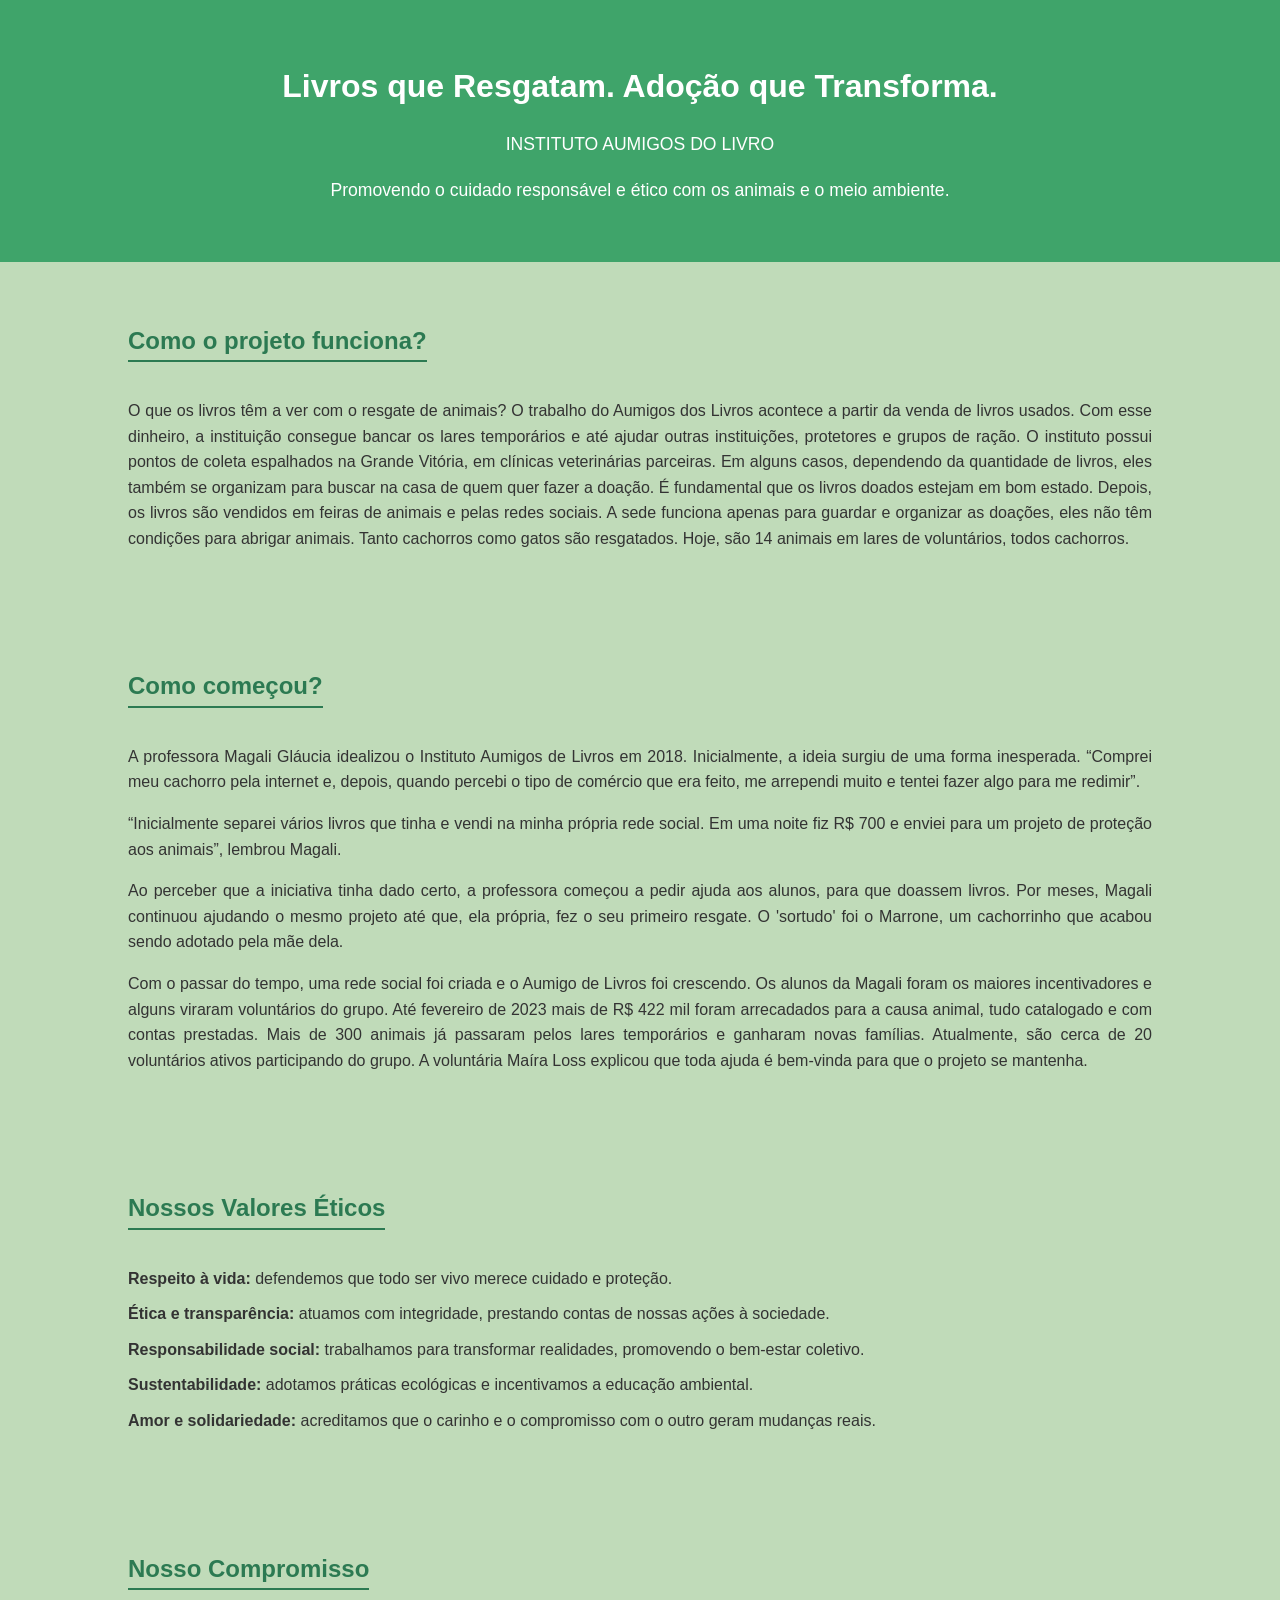
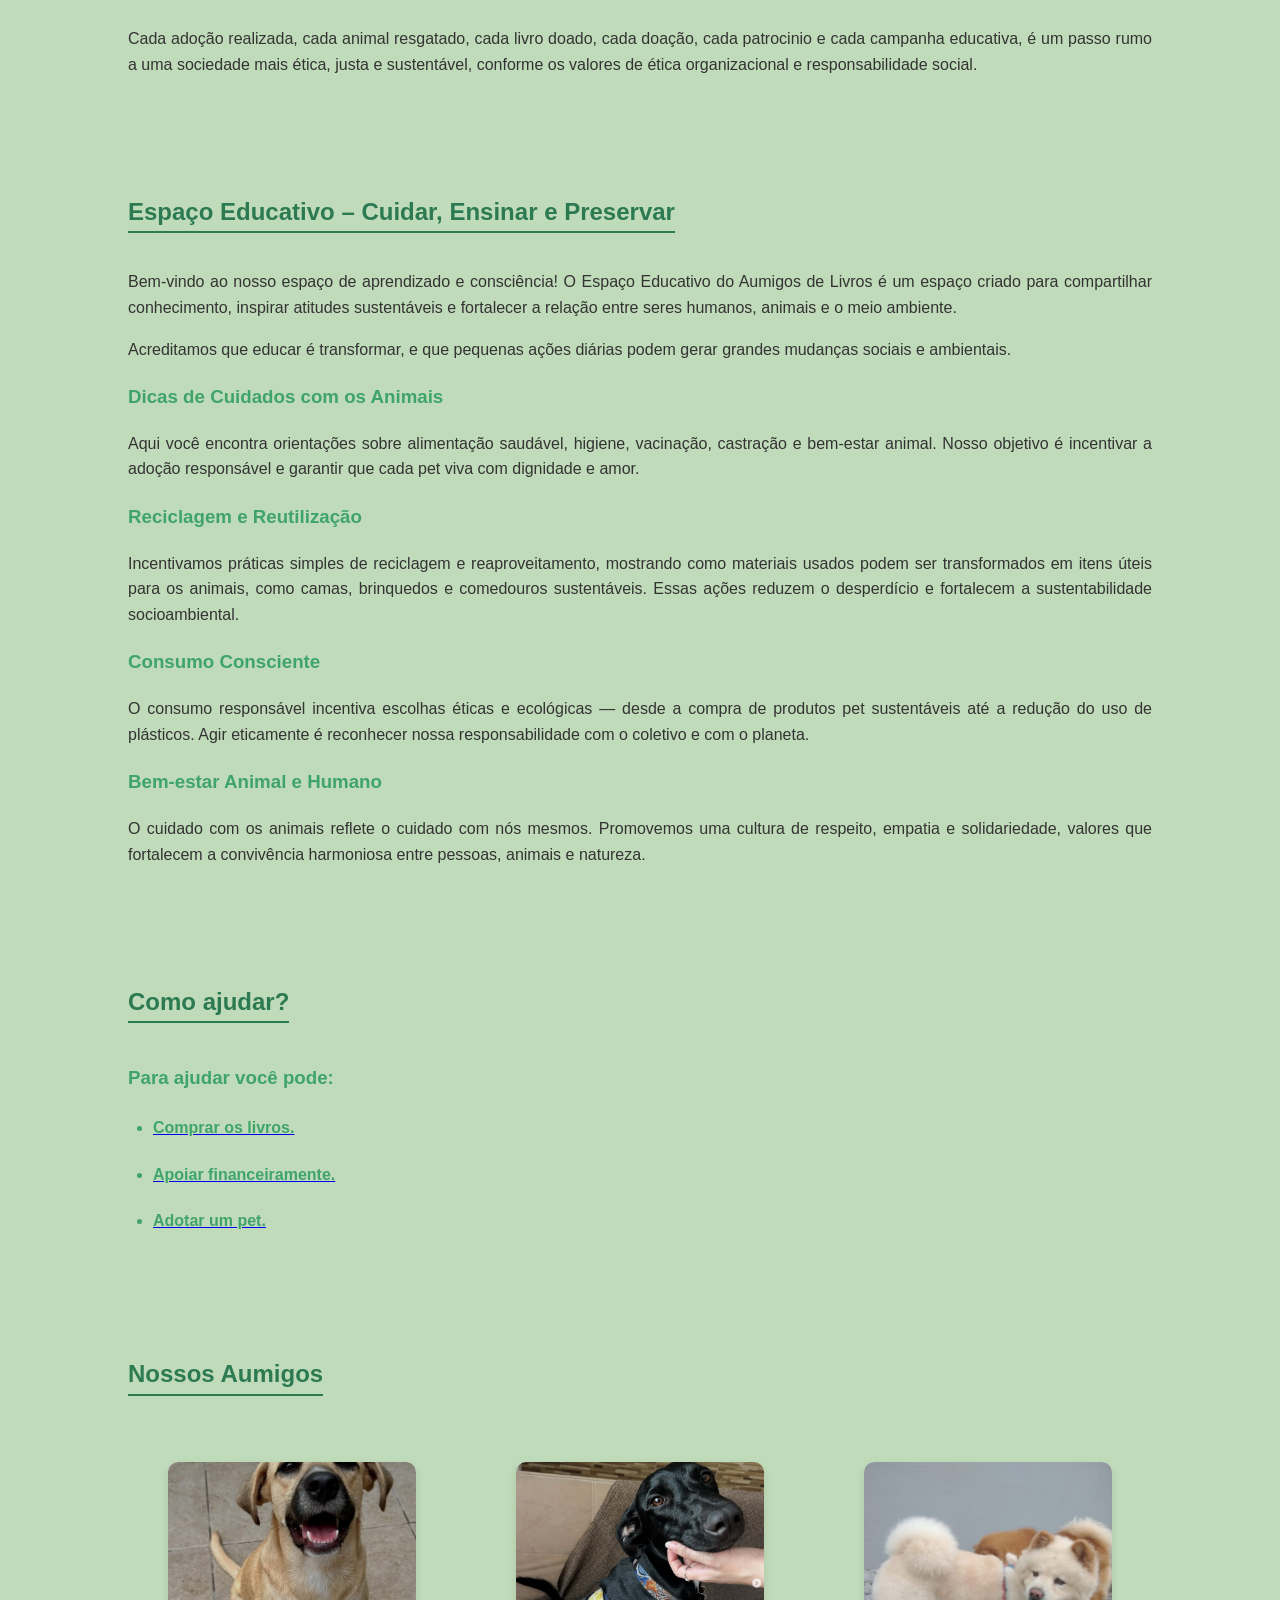
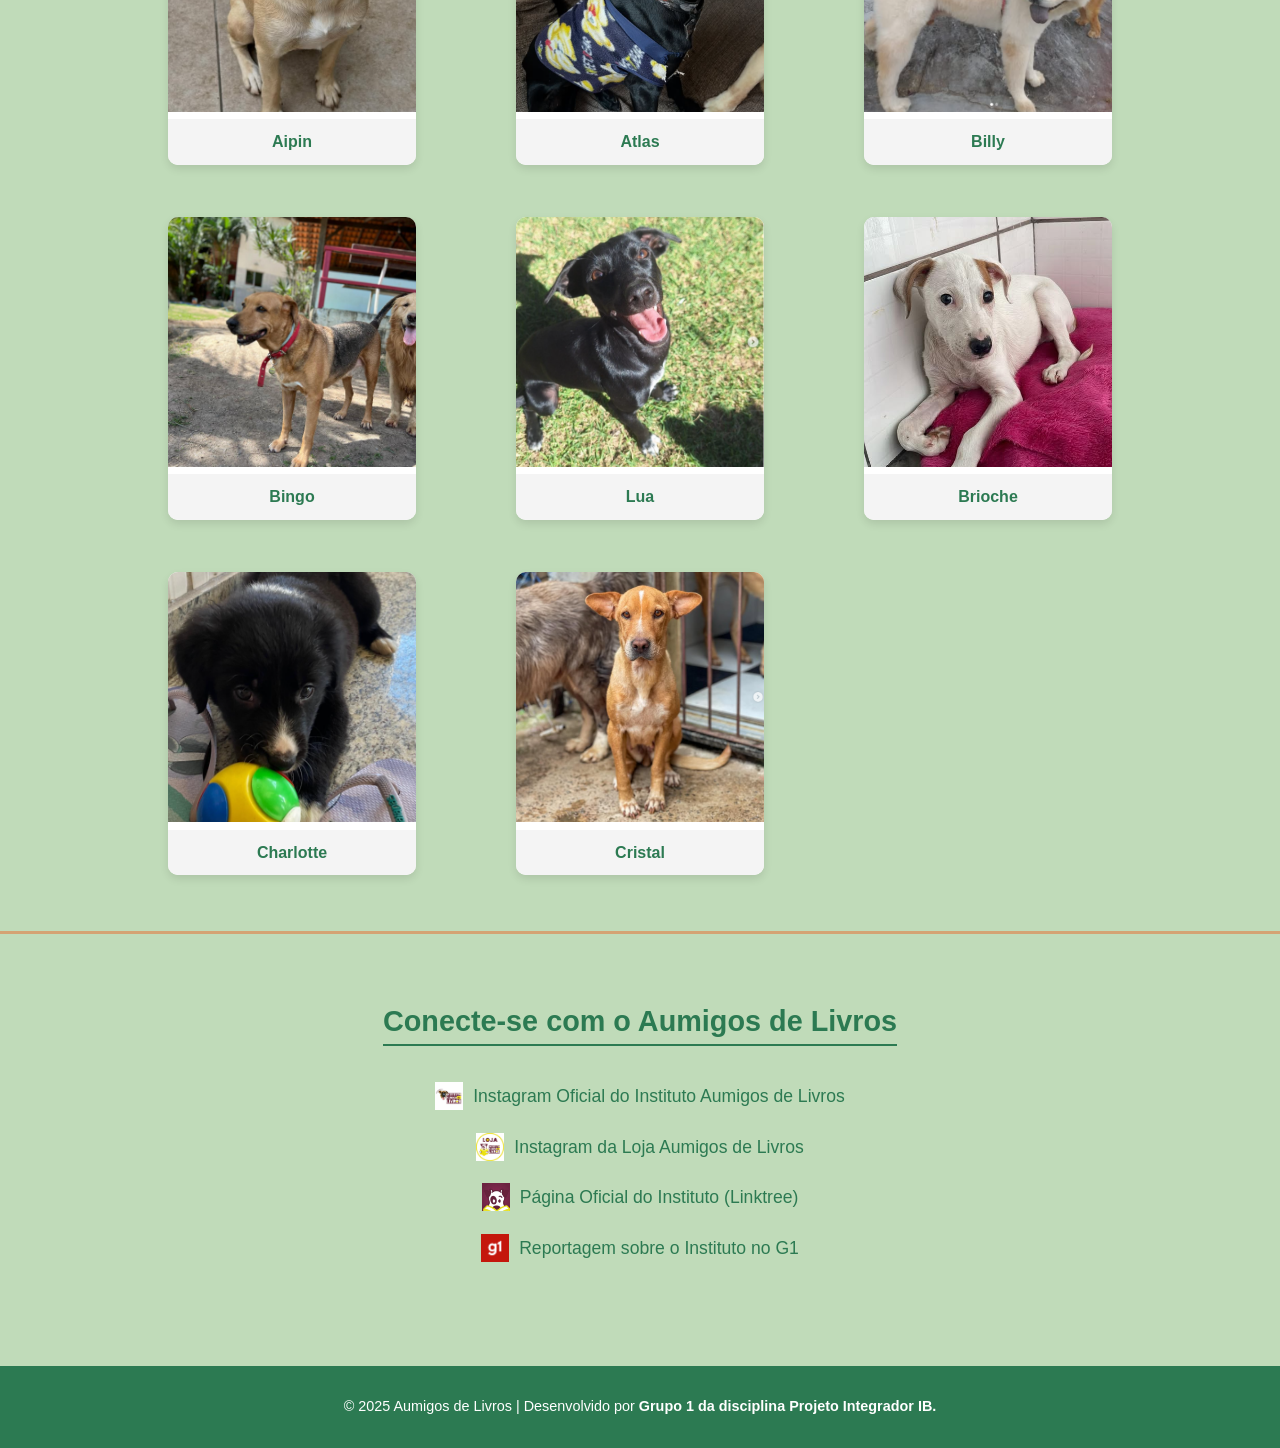
==== index.html @ b9ed444b "at" ====
<!DOCTYPE html>
<html lang="pt-BR">
<head>
    <meta charset="UTF-8">
    <meta name="viewport" content="width=device-width, initial-scale=1.0">
    <link rel="shortcut icon" href="imagens\icon.webp" type="image/x-icon">
    <title>Aumigos de Livros</title>
    <link rel="stylesheet" href="styles.css">
</head>
<body>
    <header>
        <h1>Livros que Resgatam. Adoção que Transforma.</h1>
        <p>INSTITUTO AUMIGOS DO LIVRO</p>
        <p>Promovendo o cuidado responsável e ético com os animais e o meio ambiente.</p>
    </header>

    <section id="Como o projeto funciona?">
        <h2>Como o projeto funciona?</h2>
        <p>O que os livros têm a ver com o resgate de animais? O trabalho do Aumigos dos Livros acontece a partir da venda de livros usados. Com esse dinheiro, a instituição consegue bancar os lares temporários e até ajudar outras instituições, protetores e grupos de ração.
        O instituto possui pontos de coleta espalhados na Grande Vitória, em clínicas veterinárias parceiras. Em alguns casos, dependendo da quantidade de livros, eles também se organizam para buscar na casa de quem quer fazer a doação. É fundamental que os livros doados estejam em bom estado.
        Depois, os livros são vendidos em feiras de animais e pelas redes sociais. A sede funciona apenas para guardar e organizar as doações, eles não têm condições para abrigar animais. Tanto cachorros como gatos são resgatados. Hoje, são 14 animais em lares de voluntários, todos cachorros.</p>
    </section>

    <section id="Como começou?">
        <h2>Como começou?</h2>
        <p>A professora Magali Gláucia idealizou o Instituto Aumigos de Livros em 2018. Inicialmente, a ideia surgiu de uma forma inesperada. “Comprei meu cachorro pela internet e, depois, quando percebi o tipo de comércio que era feito, me arrependi muito e tentei fazer algo para me redimir”.</p>
        <p>“Inicialmente separei vários livros que tinha e vendi na minha própria rede social. Em uma noite fiz R$ 700 e enviei para um projeto de proteção aos animais”, lembrou Magali.</p>
        <p>Ao perceber que a iniciativa tinha dado certo, a professora começou a pedir ajuda aos alunos, para que doassem livros. Por meses, Magali continuou ajudando o mesmo projeto até que, ela própria, fez o seu primeiro resgate. O 'sortudo' foi o Marrone, um cachorrinho que acabou sendo adotado pela mãe dela.</p>
        <p>Com o passar do tempo, uma rede social foi criada e o Aumigo de Livros foi crescendo. Os alunos da Magali foram os maiores incentivadores e alguns viraram voluntários do grupo. Até fevereiro de 2023 mais de R$ 422 mil foram arrecadados para a causa animal, tudo catalogado e com contas prestadas. Mais de 300 animais já passaram pelos lares temporários e ganharam novas famílias. Atualmente, são cerca de 20 voluntários ativos participando do grupo. A voluntária Maíra Loss explicou que toda ajuda é bem-vinda para que o projeto se mantenha.</p>
    </section>

    <section id="valores">
        <h2>Nossos Valores Éticos</h2>
        <ul>
            <li><strong>Respeito à vida:</strong> defendemos que todo ser vivo merece cuidado e proteção.</li>
            <li><strong>Ética e transparência:</strong> atuamos com integridade, prestando contas de nossas ações à sociedade. </li>
            <li><strong>Responsabilidade social:</strong> trabalhamos para transformar realidades, promovendo o bem-estar coletivo.</li>
            <li><strong>Sustentabilidade:</strong> adotamos práticas ecológicas e incentivamos a educação ambiental.</li>
            <li><strong>Amor e solidariedade:</strong> acreditamos que o carinho e o compromisso com o outro geram mudanças reais.</li>
        </ul>
    </section>

    <section id="compromisso">
        <h2>Nosso Compromisso</h2>
        <p>Cada adoção realizada, cada animal resgatado, cada livro doado, cada doação, cada patrocinio e cada campanha educativa, é um passo rumo a uma sociedade mais ética, justa e sustentável, conforme os valores de ética organizacional e responsabilidade social.</p>
    </section>

    <section id="educativo">
        <h2>Espaço Educativo – Cuidar, Ensinar e Preservar</h2>
        <p>Bem-vindo ao nosso espaço de aprendizado e consciência! O Espaço Educativo do Aumigos de Livros é um espaço criado para compartilhar conhecimento, inspirar atitudes sustentáveis e fortalecer a relação entre seres humanos, animais e o meio ambiente.</p>
        <p>Acreditamos que educar é transformar, e que pequenas ações diárias podem gerar grandes mudanças sociais e ambientais.</p>

        <h3>Dicas de Cuidados com os Animais</h3>
        <p>Aqui você encontra orientações sobre alimentação saudável, higiene, vacinação, castração e bem-estar animal. Nosso objetivo é incentivar a adoção responsável e garantir que cada pet viva com dignidade e amor.</p>

        <h3>Reciclagem e Reutilização</h3>
        <p>Incentivamos práticas simples de reciclagem e reaproveitamento, mostrando como materiais usados podem ser transformados em itens úteis para os animais, como camas, brinquedos e comedouros sustentáveis. Essas ações reduzem o desperdício e fortalecem a sustentabilidade socioambiental.</p>

        <h3>Consumo Consciente</h3>
        <p>O consumo responsável incentiva escolhas éticas e ecológicas — desde a compra de produtos pet sustentáveis até a redução do uso de plásticos. Agir eticamente é reconhecer nossa responsabilidade com o coletivo e com o planeta.</p>

        <h3>Bem-estar Animal e Humano</h3>
        <p>O cuidado com os animais reflete o cuidado com nós mesmos. Promovemos uma cultura de respeito, empatia e solidariedade, valores que fortalecem a convivência harmoniosa entre pessoas, animais e natureza.</p>
        
    </section>

    <section id="Como ajudar">
    <h2>Como ajudar?</h2>
    <h3>Para ajudar você pode:</h3>
    
    <a href="https://www.instagram.com/lojaaumigodelivros?igshid=MzRlODBiNWFlZA%3D%3D" target="_blank" rel="noopener noreferrer">
        <h4>Comprar os livros.</h4>
    </a>
    
    <a href="https://apoia.se/aumigodelivros" target="_blank" rel="noopener noreferrer">
        <h4>Apoiar financeiramente.</h4>
    </a>
    
    <a href="https://docs.google.com/forms/d/e/1FAIpQLSfBy_SEBPmBr7hlIvIvDKU8SrbYyLjeBo5YzkHLM1GBbpHXUw/viewform" target="_blank" rel="noopener noreferrer">
        <h4>Adotar um pet.</h4>
    </a>
    
</section>

    <section id="galeria">
        <h2>Nossos Aumigos</h2>
        <div class="galeria">
            <figure>
                <img src="imagens/Aipin.PNG" alt="Aipin">
                <figcaption>Aipin</figcaption>
            </figure>
            <figure>
                <img src="imagens/Atlas.PNG" alt="Atlas">
                <figcaption>Atlas</figcaption>
            </figure>
            <figure>
                <img src="imagens/Billy.PNG" alt="Billy">
                <figcaption>Billy</figcaption>
            </figure>
            <figure>
                <img src="imagens/Bingo.jpg" alt="Bingo">
                <figcaption>Bingo</figcaption>
            </figure>
            <figure>
                <img src="imagens/Lua.PNG" alt="Bingo 2">
                <figcaption>Lua</figcaption>
            </figure>
            <figure>
                <img src="imagens/Brioche.jpg" alt="Brioche">
                <figcaption>Brioche</figcaption>
            </figure>
            <figure>
                <img src="imagens/Charlotte.PNG" alt="Charlotte">
                <figcaption>Charlotte</figcaption>
            </figure>
             <figure>
                <img src="imagens\Cristal.PNG" alt="Charlotte">
                <figcaption>Cristal</figcaption>
            </figure>
        </div>
    </section>

    <section id="links">
    <h2>Conecte-se com o Aumigos de Livros</h2>
    <ul class="links-sociais">
        <li>
            <a href="https://www.instagram.com/aumigodelivros/" target="_blank">
                <img src="imagens/instituto.jpg" alt="Instagram" class="icone"> 
                Instagram Oficial do Instituto Aumigos de Livros
            </a>
        </li>
        <li>
            <a href="https://www.instagram.com/lojaaumigodelivros/" target="_blank">
                <img src="imagens/loja.jpg" alt="Instagram Loja" class="icone"> 
                Instagram da Loja Aumigos de Livros
            </a>
        </li>
        <li>
            <a href="https://linktr.ee/institutoaumigodelivros?fbclid=PAZXh0bgNhZW0CMTEAAacJKQ9tDA7nDHYonBp7OTNMXTt9RDPARKo7oZLw1WiGn2Ms6hAtwLHUFkvWHQ_aem_WhZ4Wr4jY4LwKbIQX9N1xQ" target="_blank">
                <img src="imagens/icon.webp" alt="Linktree" class="icone"> 
                Página Oficial do Instituto (Linktree)
            </a>
        </li>
        <li>
            <a href="https://g1.globo.com/es/espirito-santo/noticia/2024/02/13/projeto-se-inspira-no-paredao-do-bbb-para-estimular-adocoes-de-animais-no-es.ghtml?fbclid=PAZXh0bgNhZW0CMTEAAadKE_1B3d-_OaUlWnscc7ePEqz9R4mxKBbDsyBzAdP7vfC_xoN3KlVKaFnF0Q_aem_zz37_inec9ciAsaEtMYEsA" target="_blank">
                <img src="imagens/g1.png" alt="Reportagem G1" class="icone"> 
                Reportagem sobre o Instituto no G1
            </a>
        </li>
    </ul>
</section>


    <footer>
        <p>© 2025 Aumigos de Livros | Desenvolvido por <strong>Grupo 1 da disciplina Projeto Integrador IB.</strong></p>
    </footer>
</body>
</html>
---- styles.css ----
/* Estilo geral */
body {
    font-family: "Poppins", Arial, sans-serif;
    margin: 0;
    padding: 0;
    background-color: #c0dbb9;
    color: #333;
    line-height: 1.6;
}

/* Cabeçalho */
header {
    background-color: #3fa46a;
    color: white;
    text-align: center;
    padding: 40px 20px;
}
header h1 {
    font-size: 2em;
    margin-bottom: 10px;
}
header p {
    font-size: 1.1em;
}

/* Seções */
section {
    padding: 40px 10%;
     text-align: justify;
    text-justify: inter-word;
}
section h2 {
    color: #2c7a52;
    border-bottom: 2px solid #2c7a52;
    display: inline-block;
    margin-bottom: 20px;
}
section h3 {
    color: #3fa46a;
    margin-top: 20px;
}

section h4 {
    display: list-item; /* Trata o h4 como um item de lista */
    list-style-type: disc; /* Usa o marcador padrão (bolinha) */
    list-style-position: outside; /* Coloca o marcador fora do conteúdo */
    
    color: #3fa46a; /* Mantém a cor do texto */
    margin-left: 25px; /* Adiciona margem para que o marcador apareça */
}

/* Lista de valores éticos */
#valores ul {
    list-style: none;
    padding-left: 0;
}
#valores li {
    margin-bottom: 10px;
}

/* Galeria */
.galeria {
    display: grid;
    grid-template-columns: repeat(auto-fit, minmax(250px, 1fr));
    gap: 20px;
    margin-top: 30px;
}
.galeria figure {
    background-color: white;
    border-radius: 10px;
    overflow: hidden;
    box-shadow: 0 4px 8px rgba(0,0,0,0.1);
    text-align: center;
    transition: transform 0.3s ease, box-shadow 0.3s ease;
}
.galeria figure:hover {
    transform: scale(1.05);
    box-shadow: 0 6px 12px rgba(0,0,0,0.2);
}
.galeria img {
    width: 100%;
    height: 250px;
    object-fit: cover;
}
.galeria figcaption {
    padding: 10px;
    font-weight: bold;
    color: #2c7a52;
    background-color: #f4f4f4;
}

/* Rodapé */
footer {
    background-color: #2c7a52;
    color: white;
    text-align: center;
    padding: 15px 0;
    margin-top: 40px;
    font-size: 0.9em;
}

/* Responsividade */
@media (max-width: 768px) {
    header h1 {
        font-size: 1.6em;
    }
    .galeria img {
        height: 200px;
    }
}

#links {
    background-color: #c0dbb9;
    padding: 40px;
    text-align: center;
    border-top: 3px solid #d4a373;
}

#links h2 {
    color: #2c7a52;
    margin-bottom: 20px;
    font-size: 1.8em;
}

.links-sociais {
    list-style: none;
    padding: 0;
}

.links-sociais li {
    margin: 15px 0;
}

.links-sociais a {
    text-decoration: none;
    color: #2c7a52;
    font-size: 1.1em;
    display: inline-flex;
    align-items: center;
    transition: color 0.3s;
}

.links-sociais a:hover {
    color: #d97706;
}

.icone {
    width: 28px;
    height: 28px;
    margin-right: 10px;
    vertical-align: middle;
}
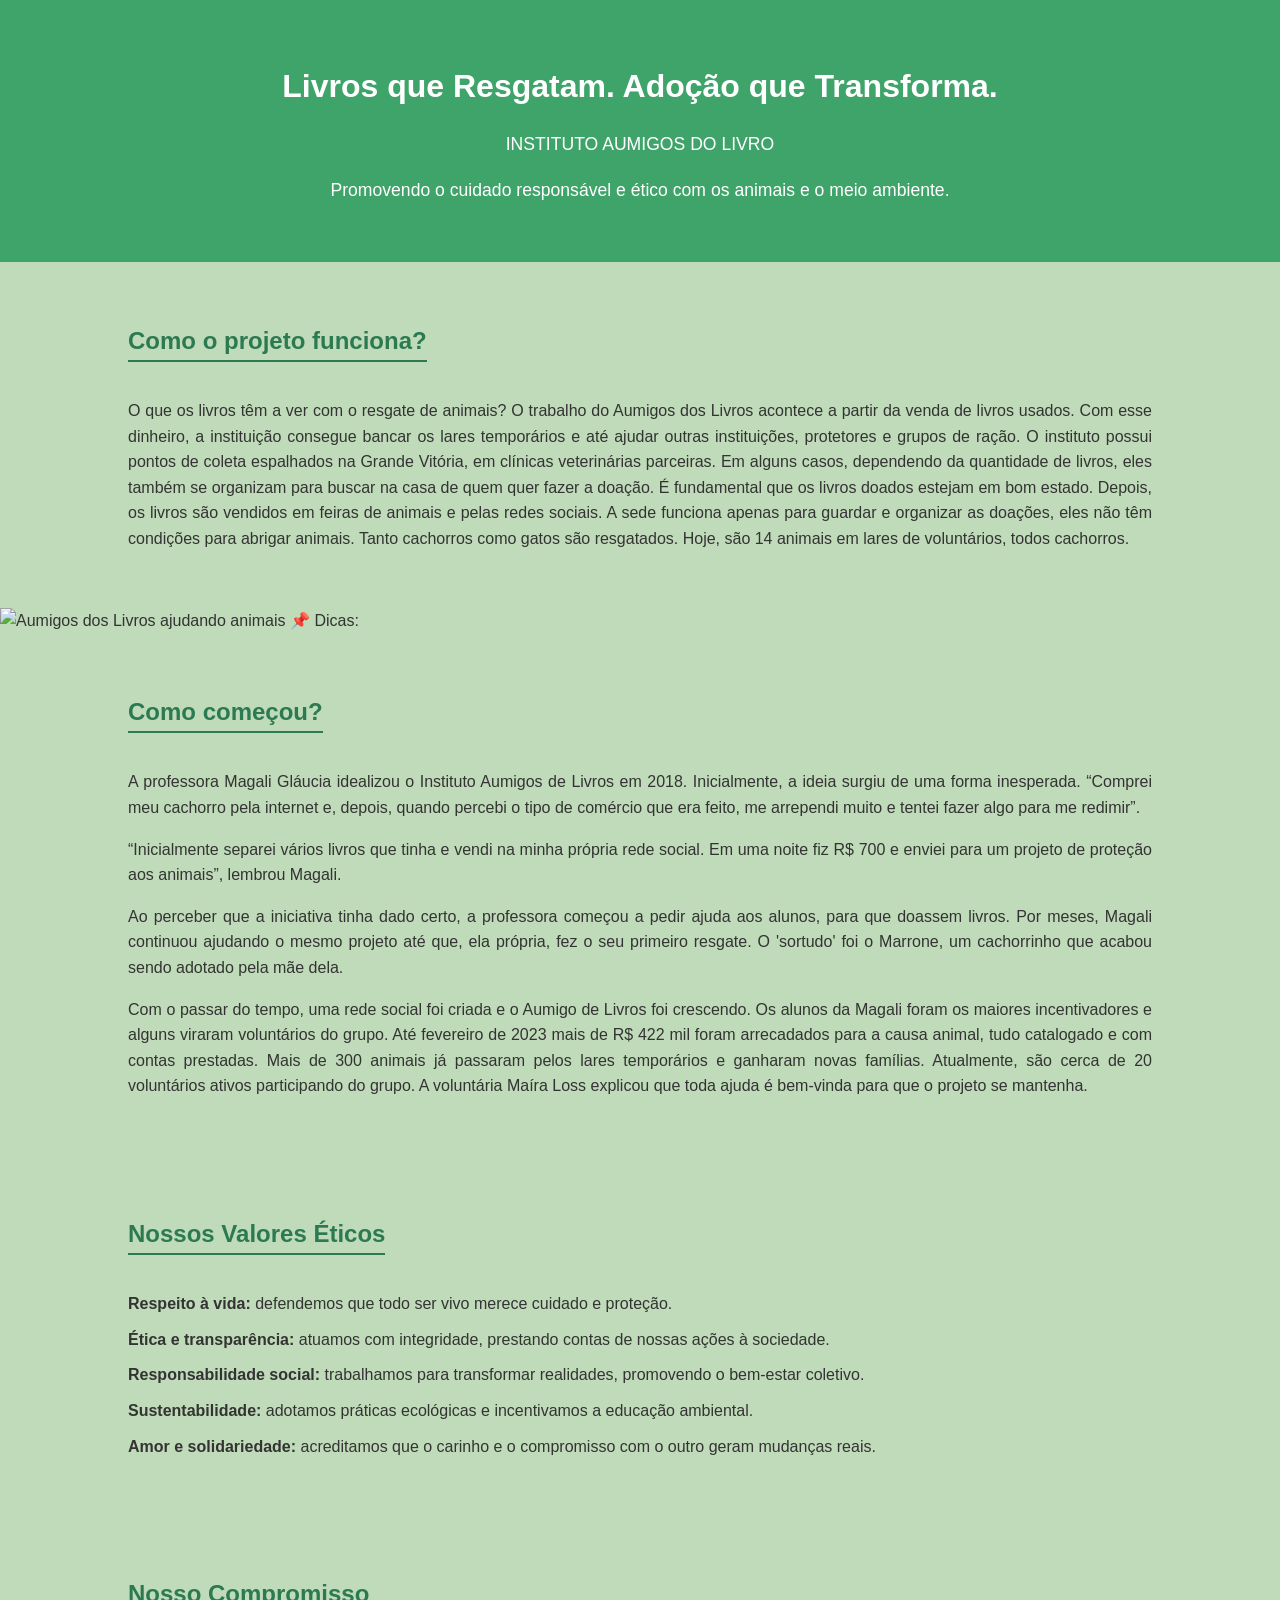
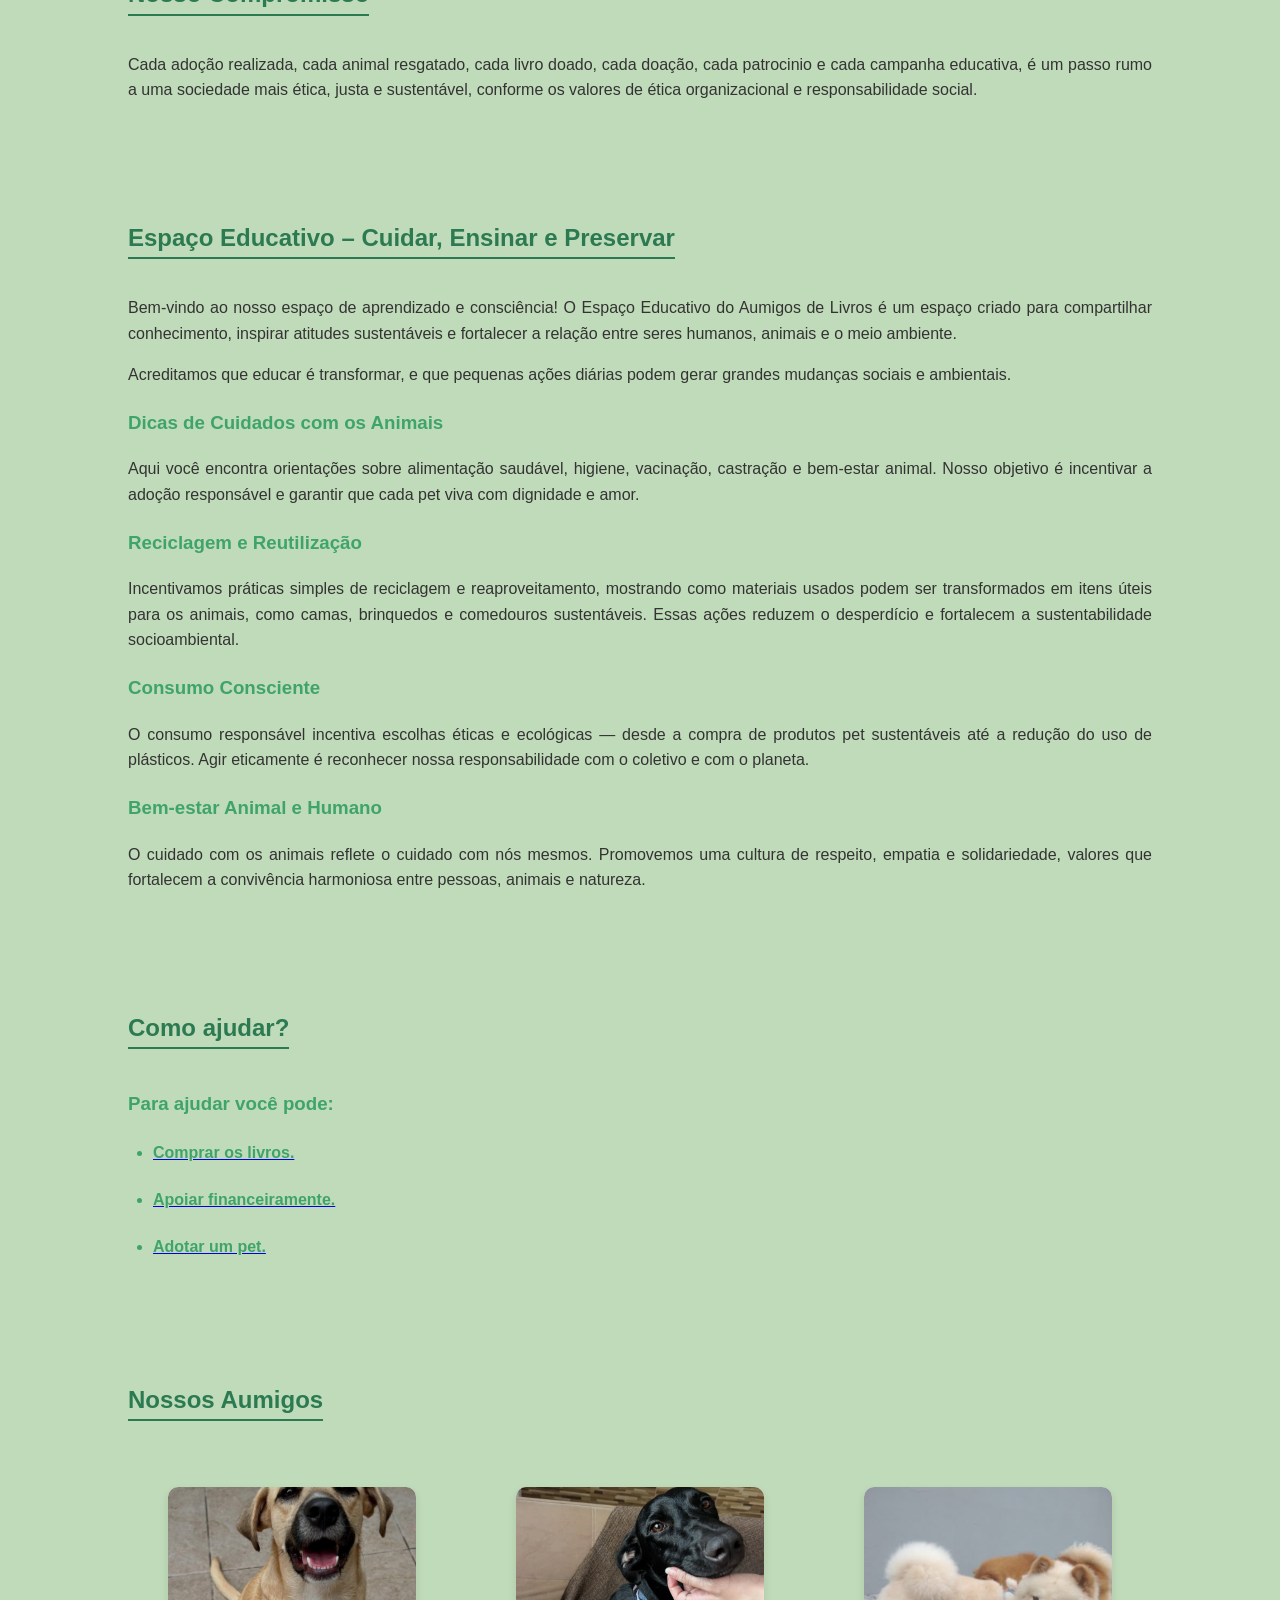
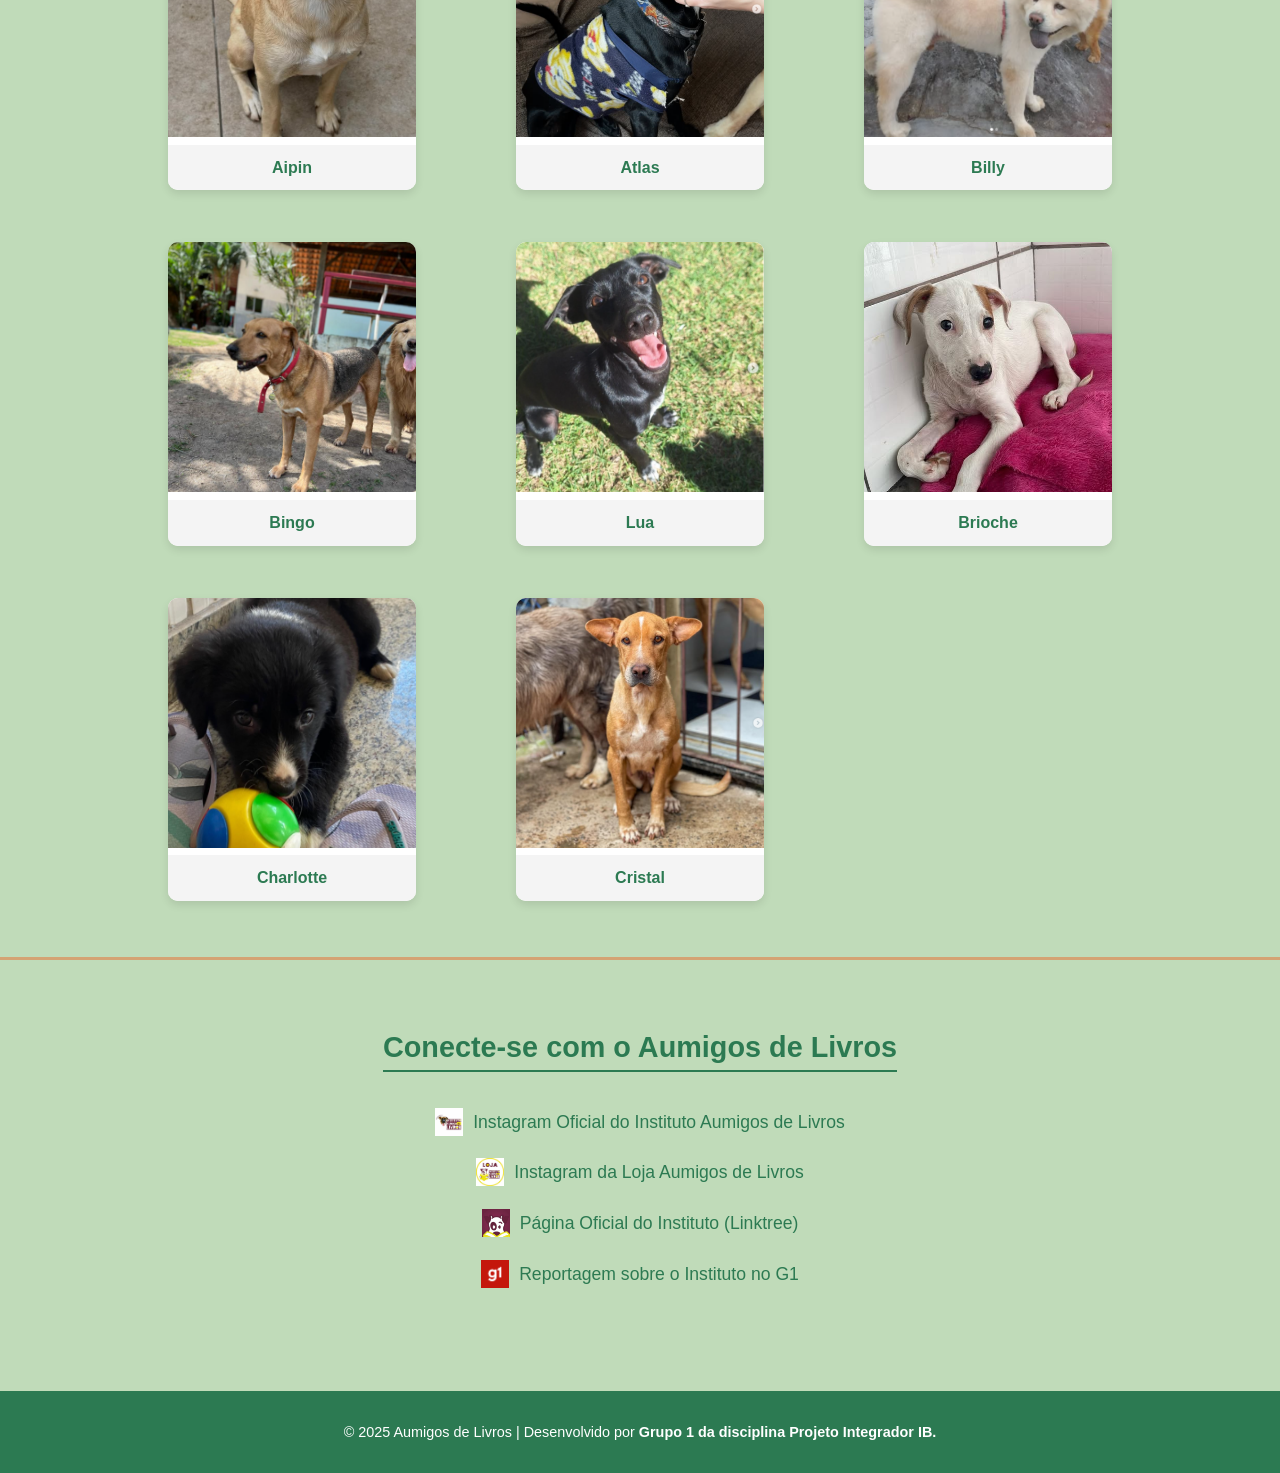
==== commit d2b9f8d1: "foto" ====
--- a/index.html
+++ b/index.html
@@ -20,6 +20,11 @@
         O instituto possui pontos de coleta espalhados na Grande Vitória, em clínicas veterinárias parceiras. Em alguns casos, dependendo da quantidade de livros, eles também se organizam para buscar na casa de quem quer fazer a doação. É fundamental que os livros doados estejam em bom estado.
         Depois, os livros são vendidos em feiras de animais e pelas redes sociais. A sede funciona apenas para guardar e organizar as doações, eles não têm condições para abrigar animais. Tanto cachorros como gatos são resgatados. Hoje, são 14 animais em lares de voluntários, todos cachorros.</p>
     </section>
+
+    <img src="imagens/aumigos.jpg" alt="Aumigos dos Livros ajudando animais" class="imagem-projeto">
+📌 Dicas:
+
+
 
     <section id="Como começou?">
         <h2>Como começou?</h2>
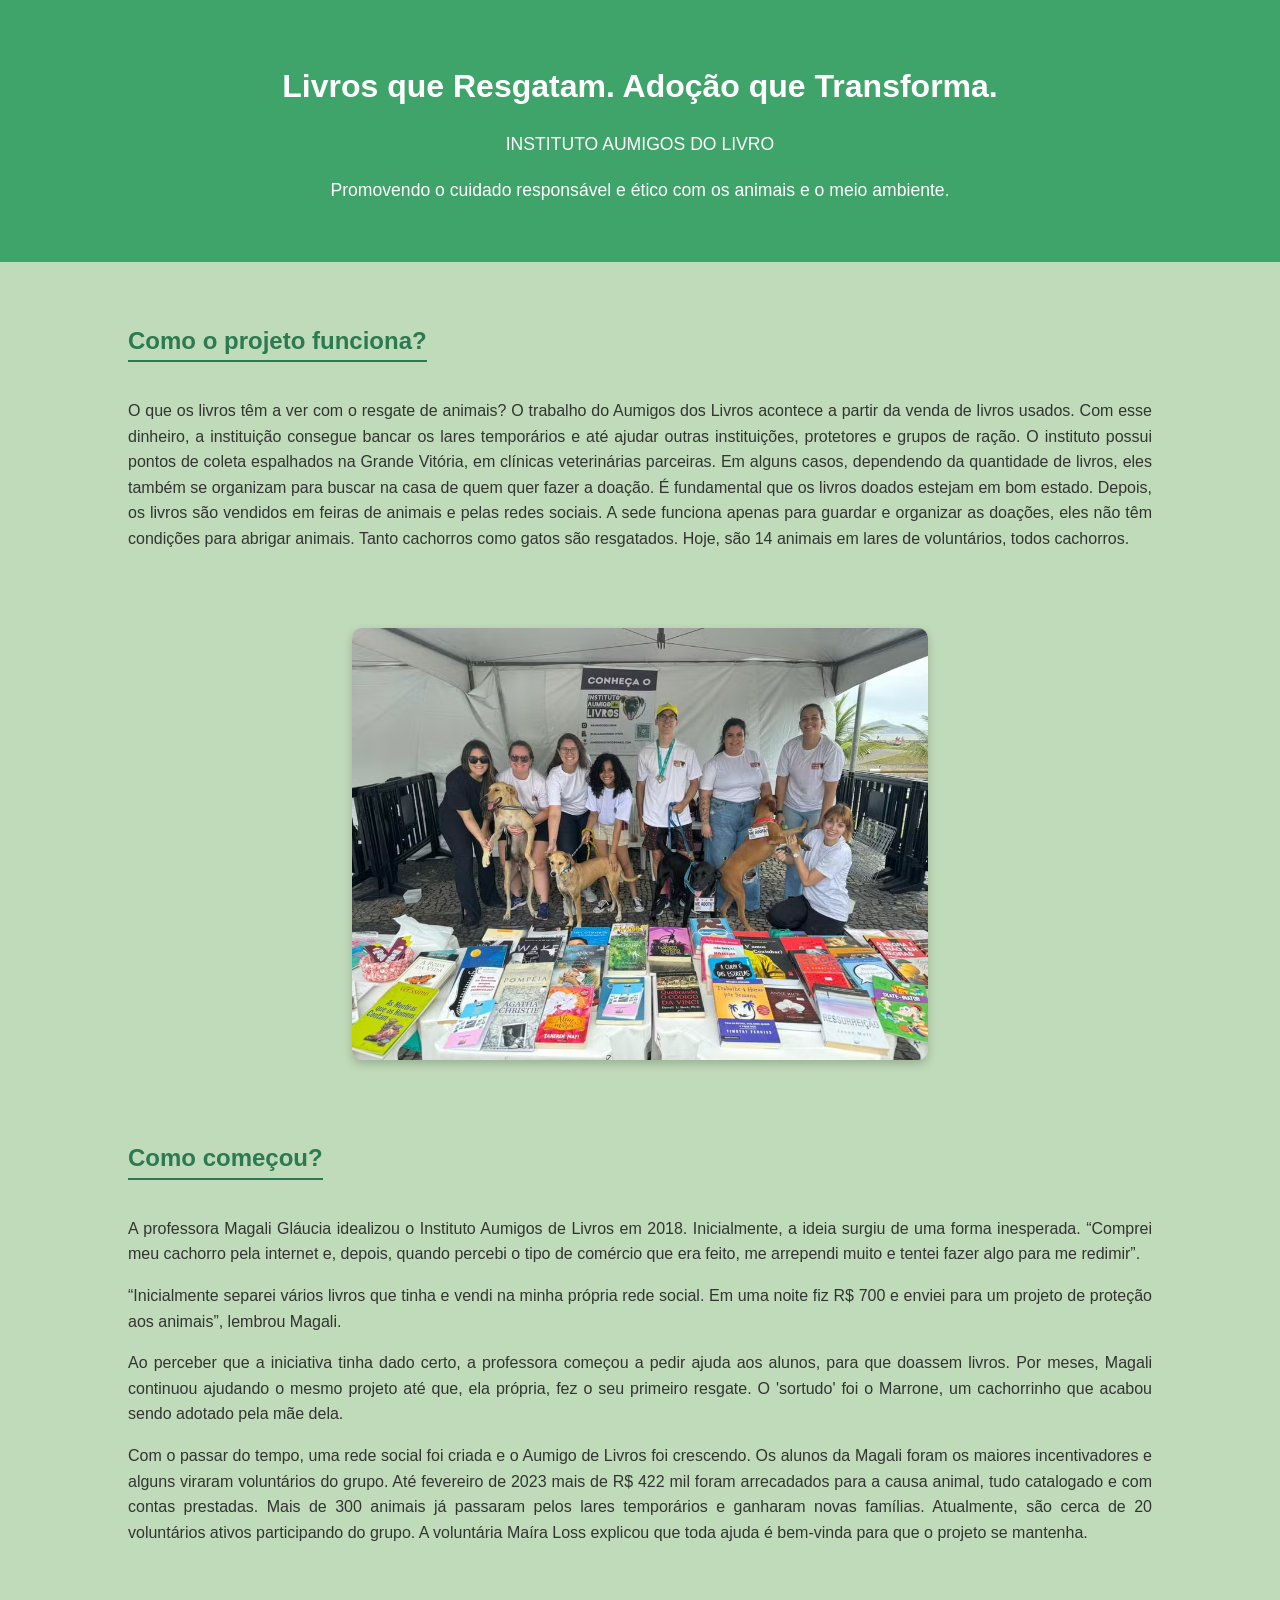
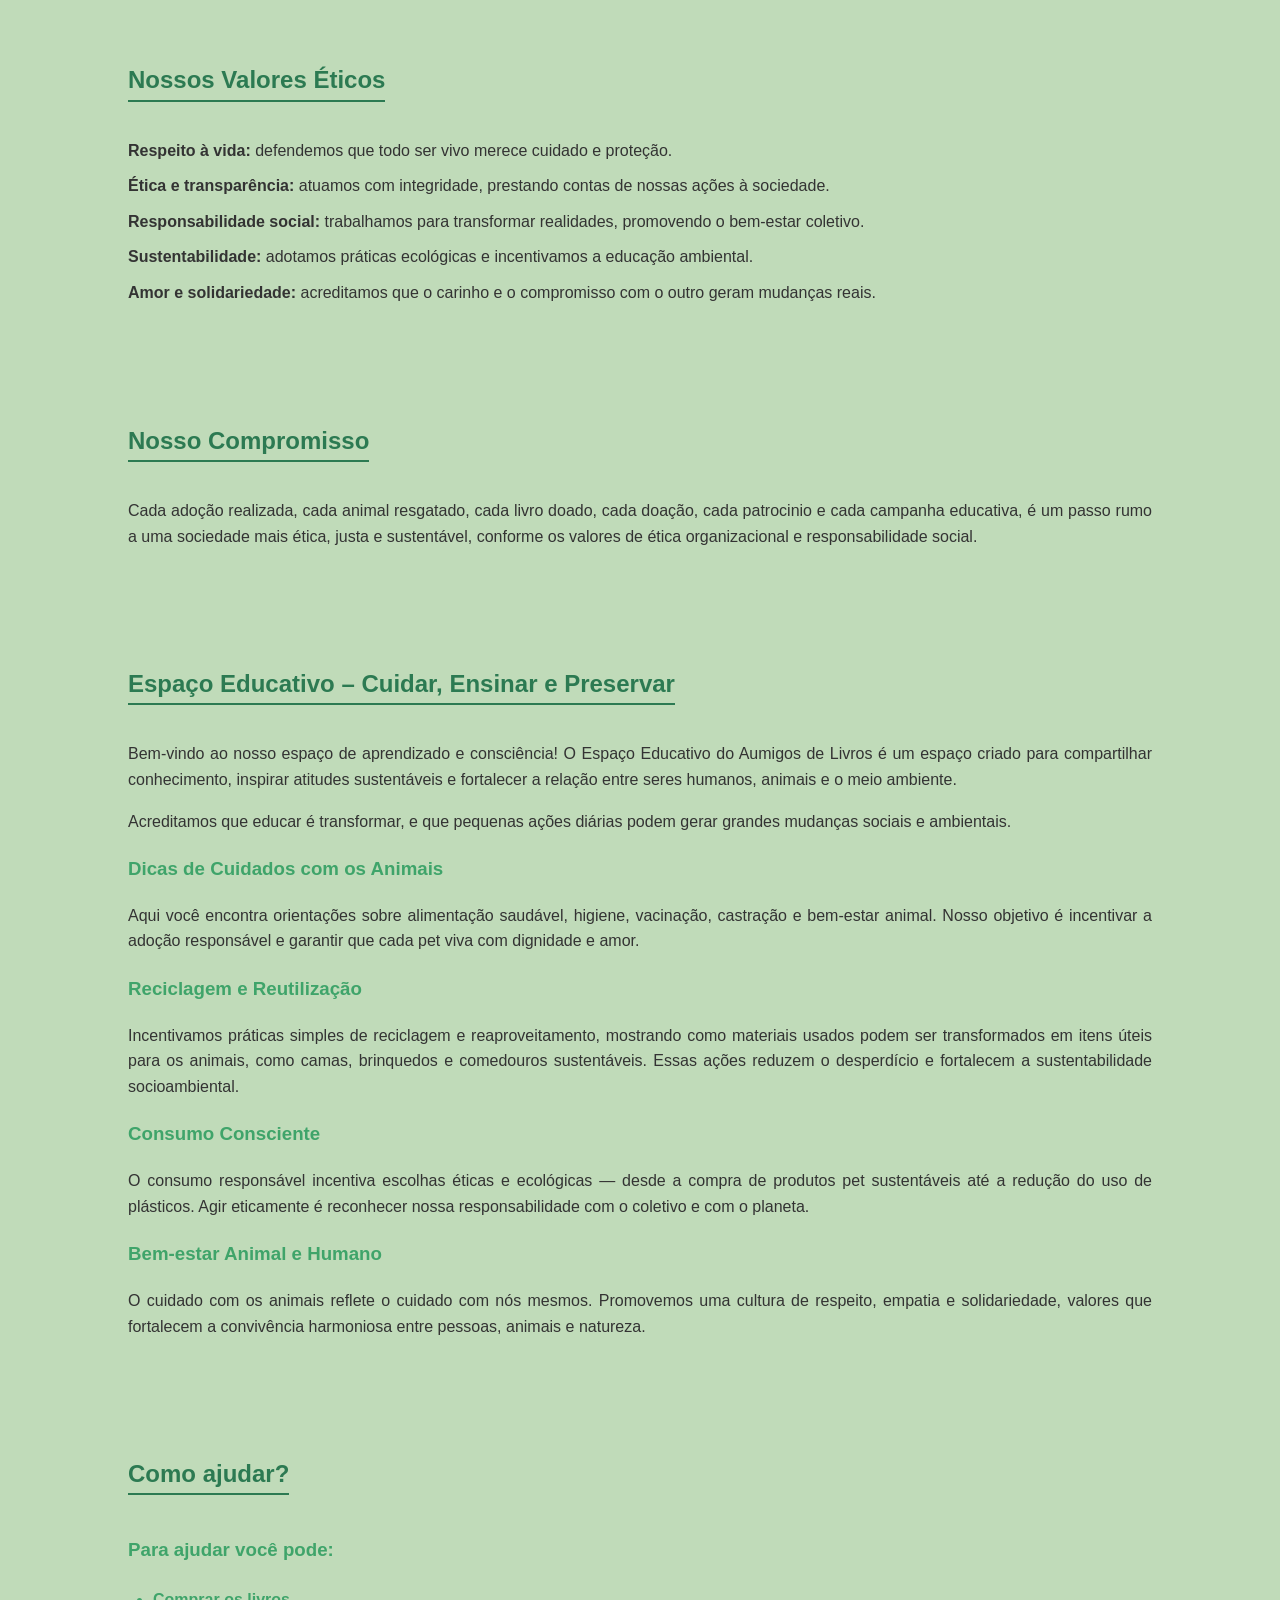
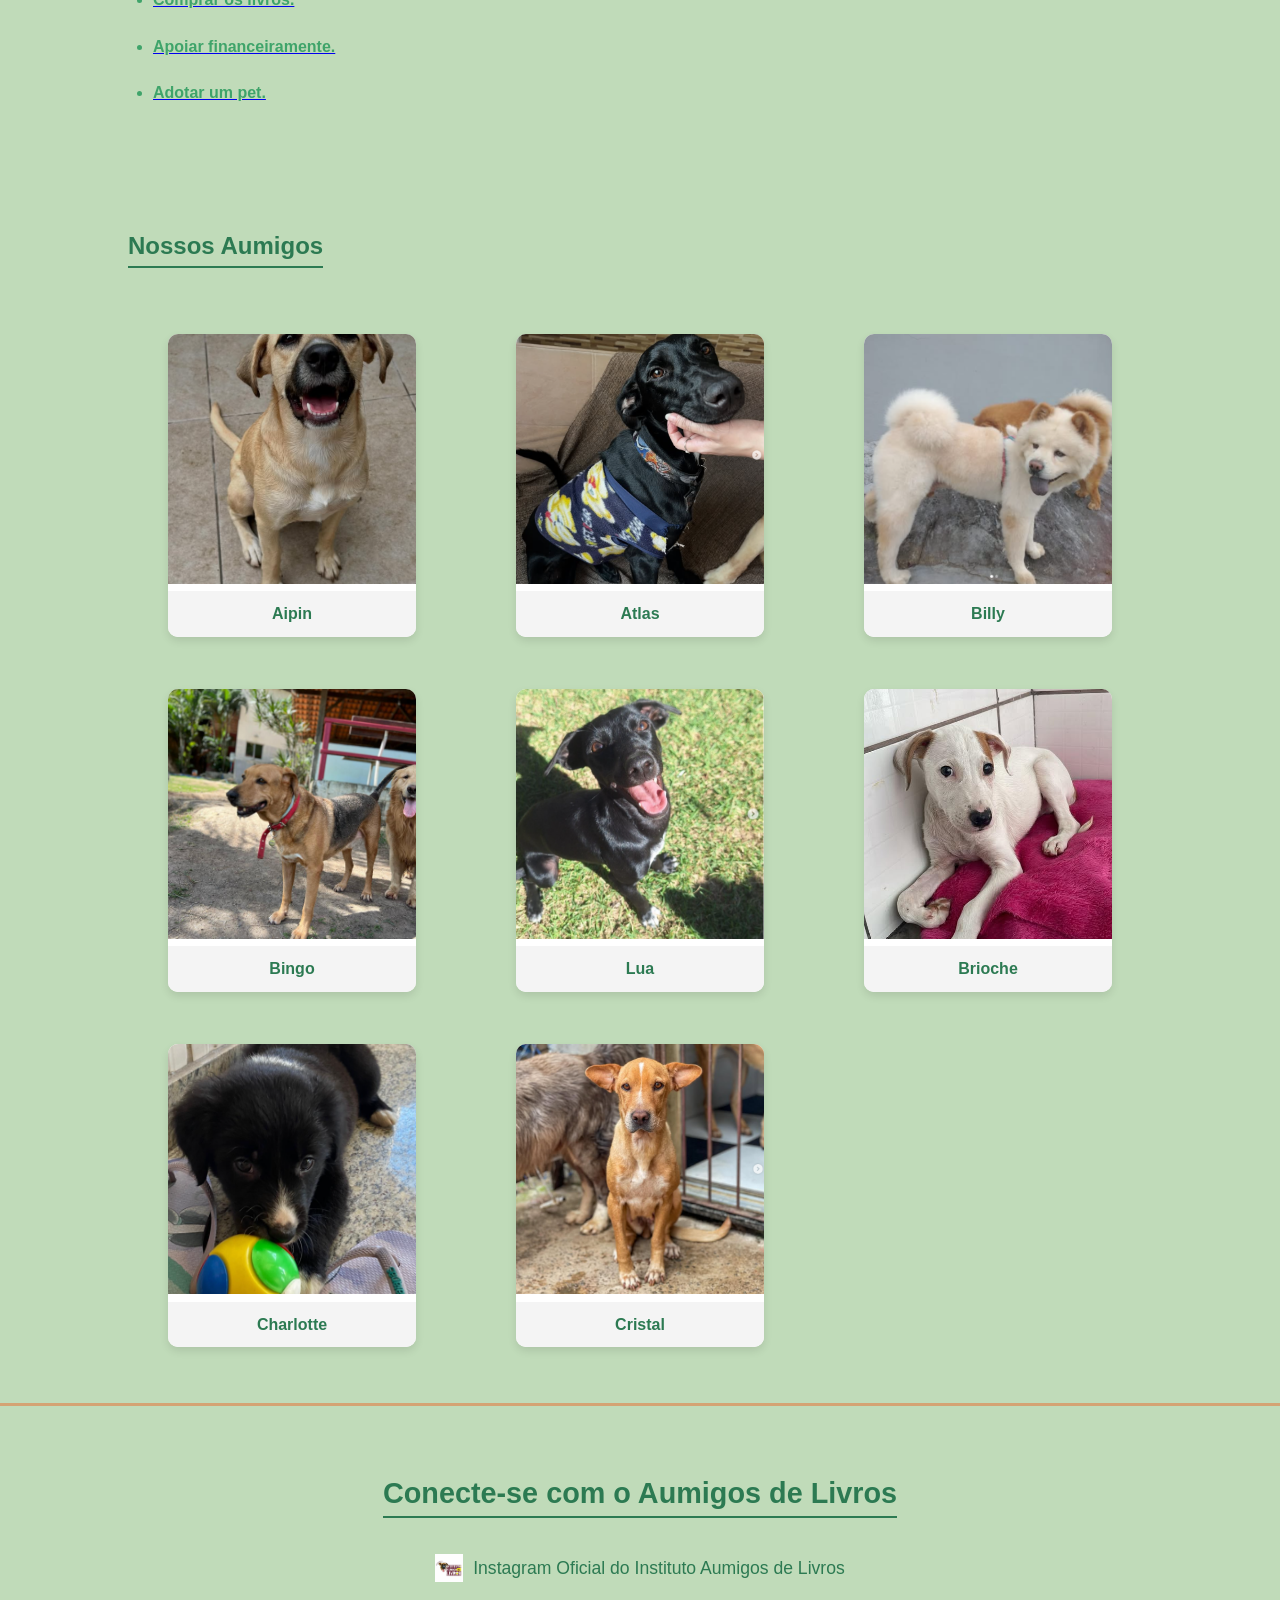
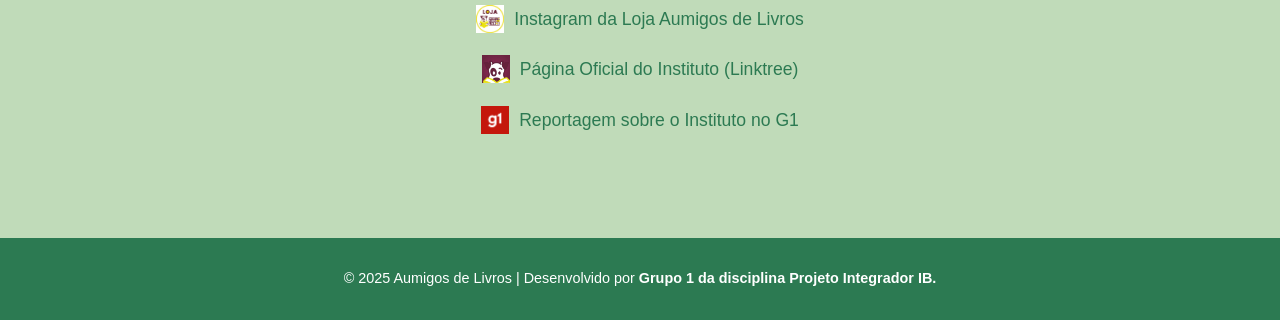
==== commit ef23afba: "atualizei foto" ====
--- a/index.html
+++ b/index.html
@@ -21,8 +21,8 @@
         Depois, os livros são vendidos em feiras de animais e pelas redes sociais. A sede funciona apenas para guardar e organizar as doações, eles não têm condições para abrigar animais. Tanto cachorros como gatos são resgatados. Hoje, são 14 animais em lares de voluntários, todos cachorros.</p>
     </section>
 
-    <img src="imagens/aumigos.jpg" alt="Aumigos dos Livros ajudando animais" class="imagem-projeto">
-📌 Dicas:
+    <img src="imagens/feira.avif" alt="Aumigos dos Livros ajudando animais" class="imagem-projeto">
+
 
 
 
--- a/styles.css
+++ b/styles.css
@@ -150,3 +150,12 @@
     margin-right: 10px;
     vertical-align: middle;
 }
+
+.imagem-projeto {
+    display: block;           /* Faz a imagem se comportar como um bloco */
+    margin: 20px auto;        /* Centraliza horizontalmente */
+    max-width: 45%;           /* Diminui o tamanho da imagem (ajuste como quiser: 30%, 40%, etc.) */
+    height: auto;             /* Mantém as proporções originais */
+    border-radius: 10px;      /* Deixa os cantos levemente arredondados */
+    box-shadow: 0 4px 10px rgba(0, 0, 0, 0.2); /* Adiciona uma sombra suave */
+}
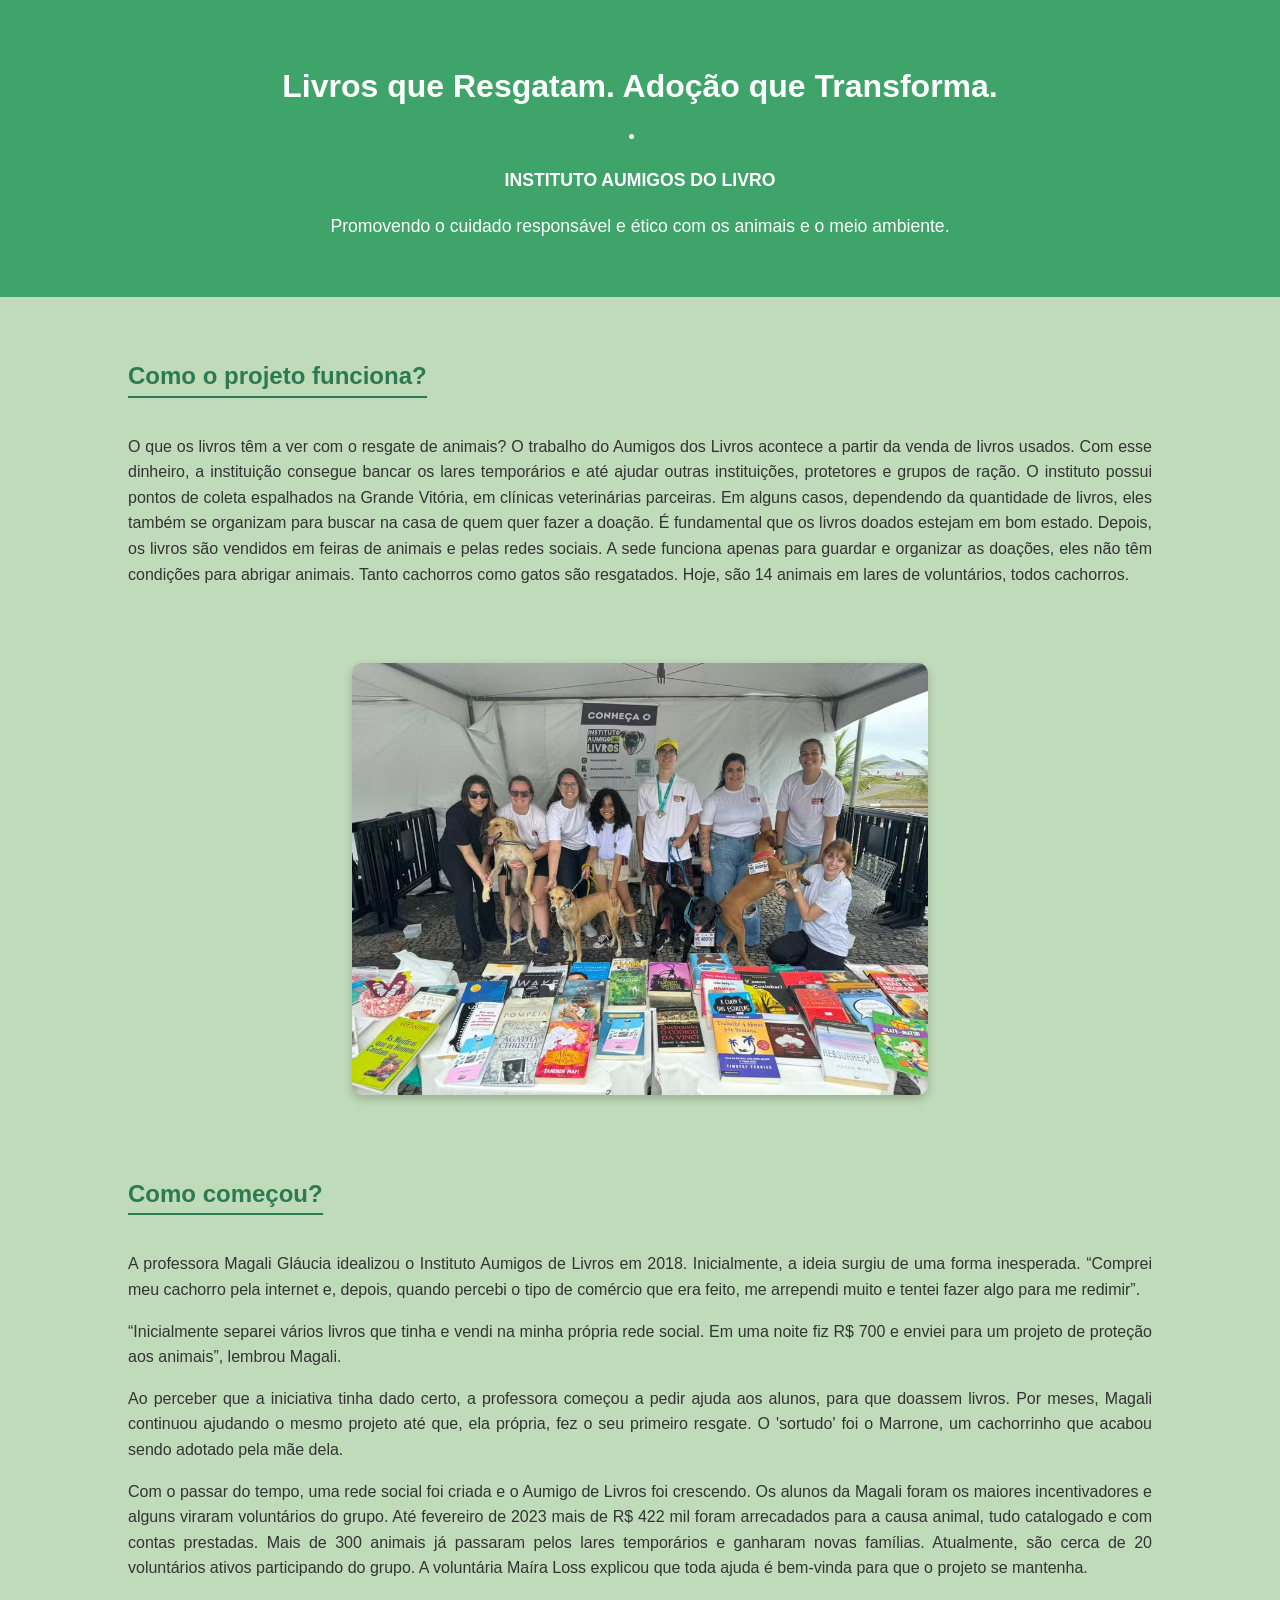
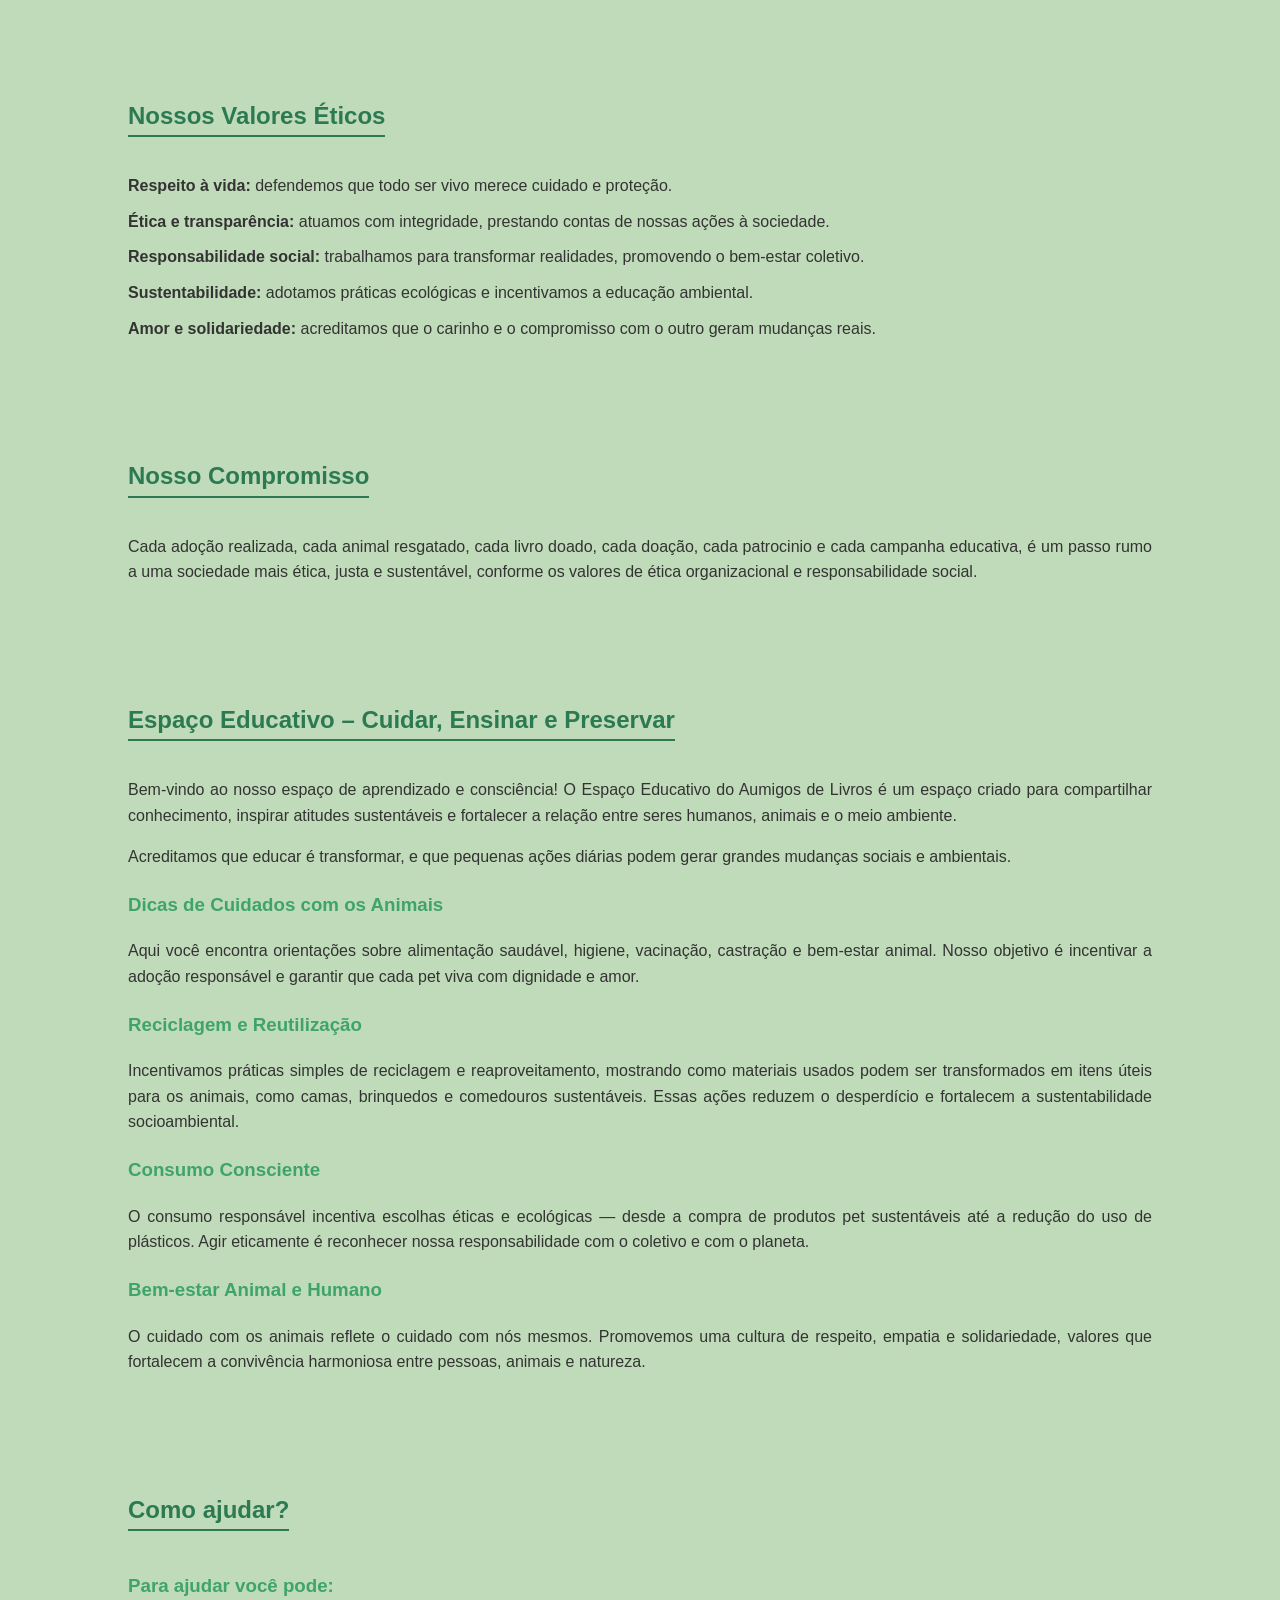
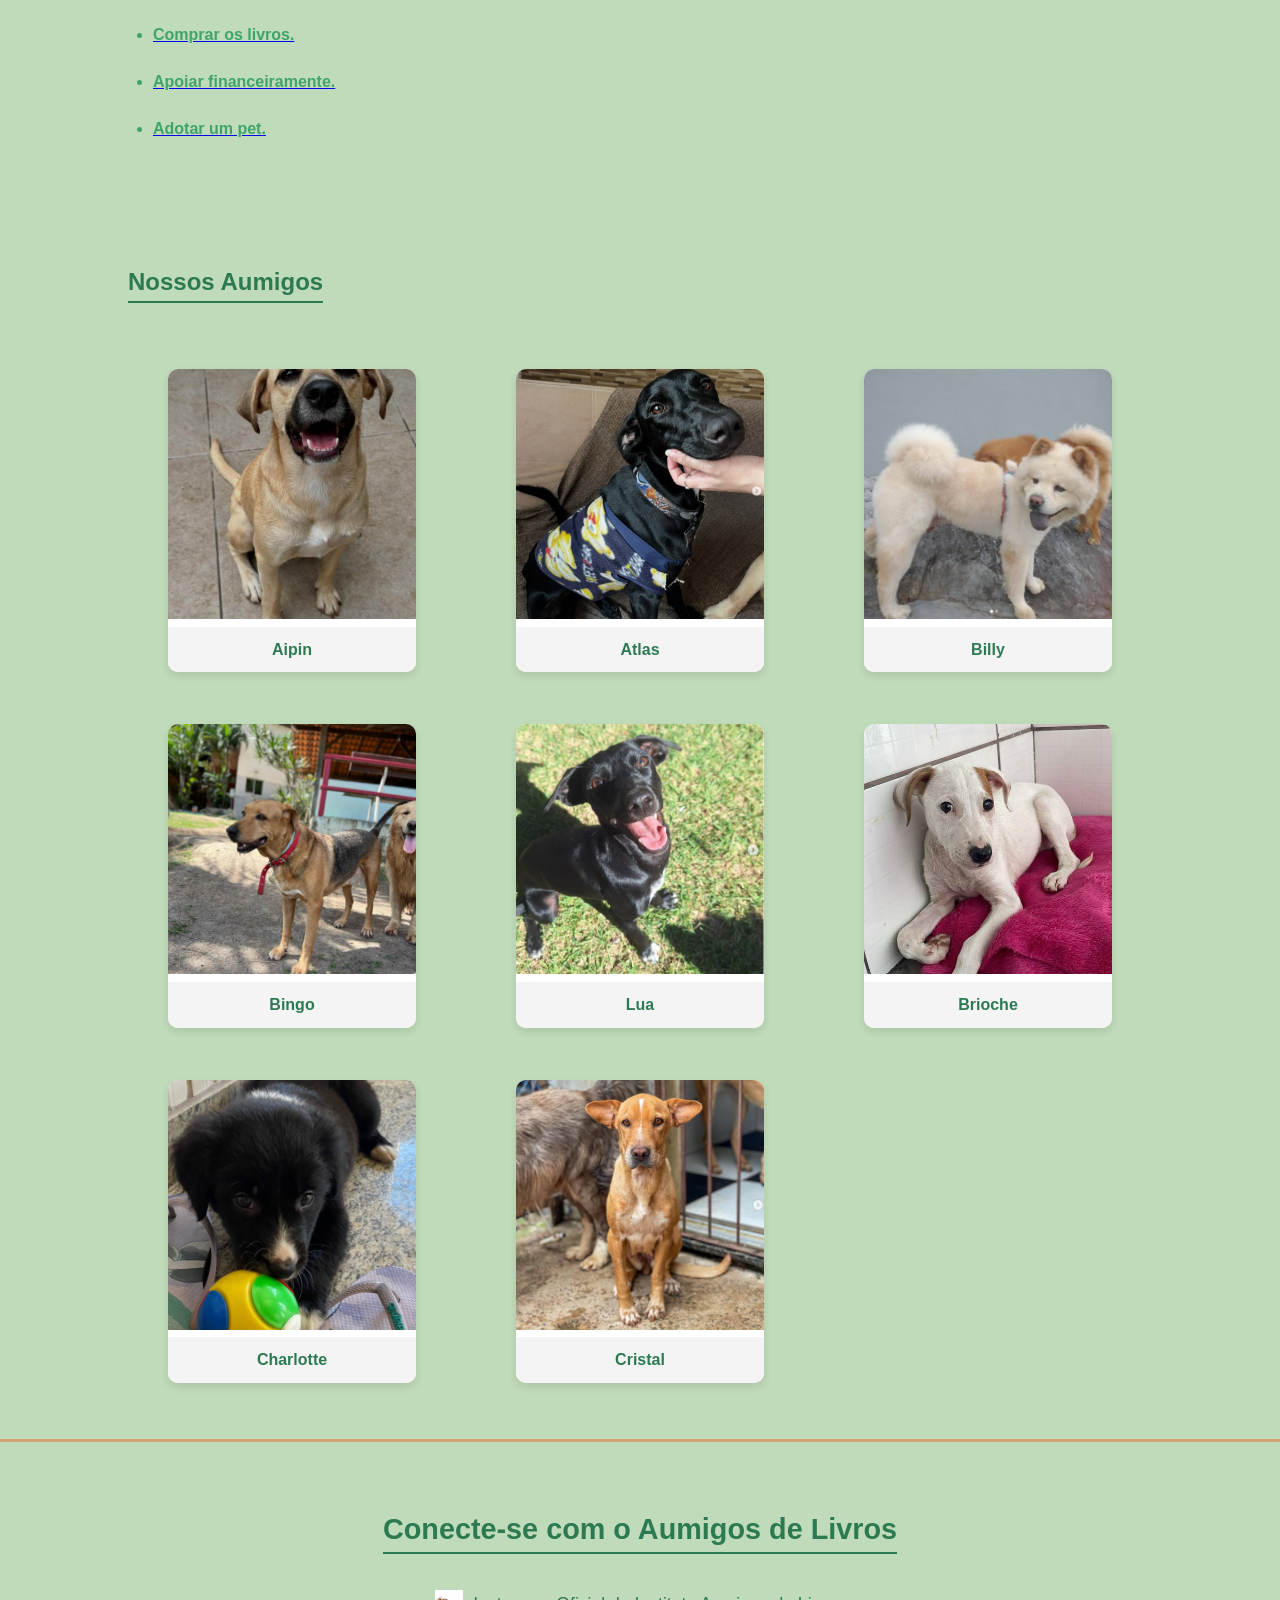
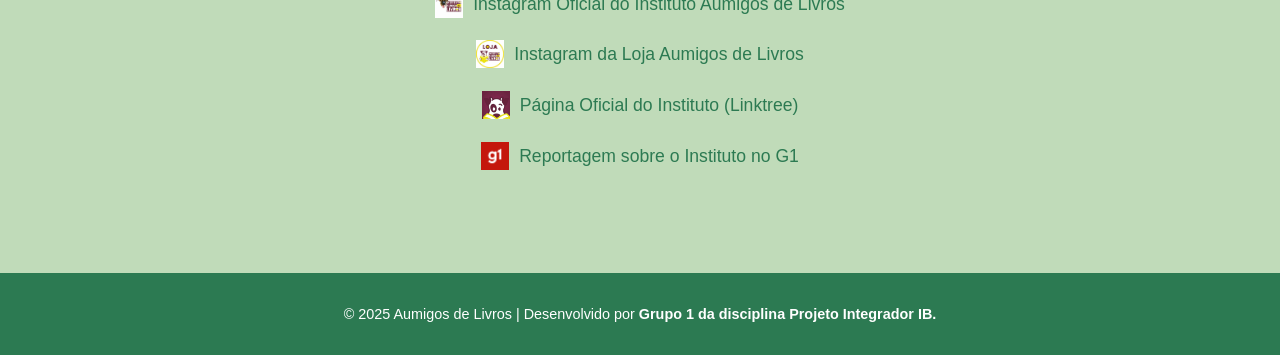
==== commit 3b38526d: "mais uma instituto" ====
--- a/index.html
+++ b/index.html
@@ -10,7 +10,13 @@
 <body>
     <header>
         <h1>Livros que Resgatam. Adoção que Transforma.</h1>
-        <p>INSTITUTO AUMIGOS DO LIVRO</p>
+        <li class="link-instituto">
+  <a href="https://www.instagram.com/aumigodelivros/" target="_blank">
+    <p>INSTITUTO AUMIGOS DO LIVRO</p>
+  </a>
+</li>
+
+
         <p>Promovendo o cuidado responsável e ético com os animais e o meio ambiente.</p>
     </header>
 
--- a/styles.css
+++ b/styles.css
@@ -159,3 +159,13 @@
     border-radius: 10px;      /* Deixa os cantos levemente arredondados */
     box-shadow: 0 4px 10px rgba(0, 0, 0, 0.2); /* Adiciona uma sombra suave */
 }
+
+.link-instituto a {
+    text-decoration: none;  /* Remove o sublinhado */
+    color: inherit;         /* Mantém a mesma cor do texto */
+    font-weight: bold;      /* (opcional) deixa o texto mais destacado */
+}
+
+.link-instituto a:hover {
+    color: #0066cc;         /* (opcional) muda a cor ao passar o mouse */
+}
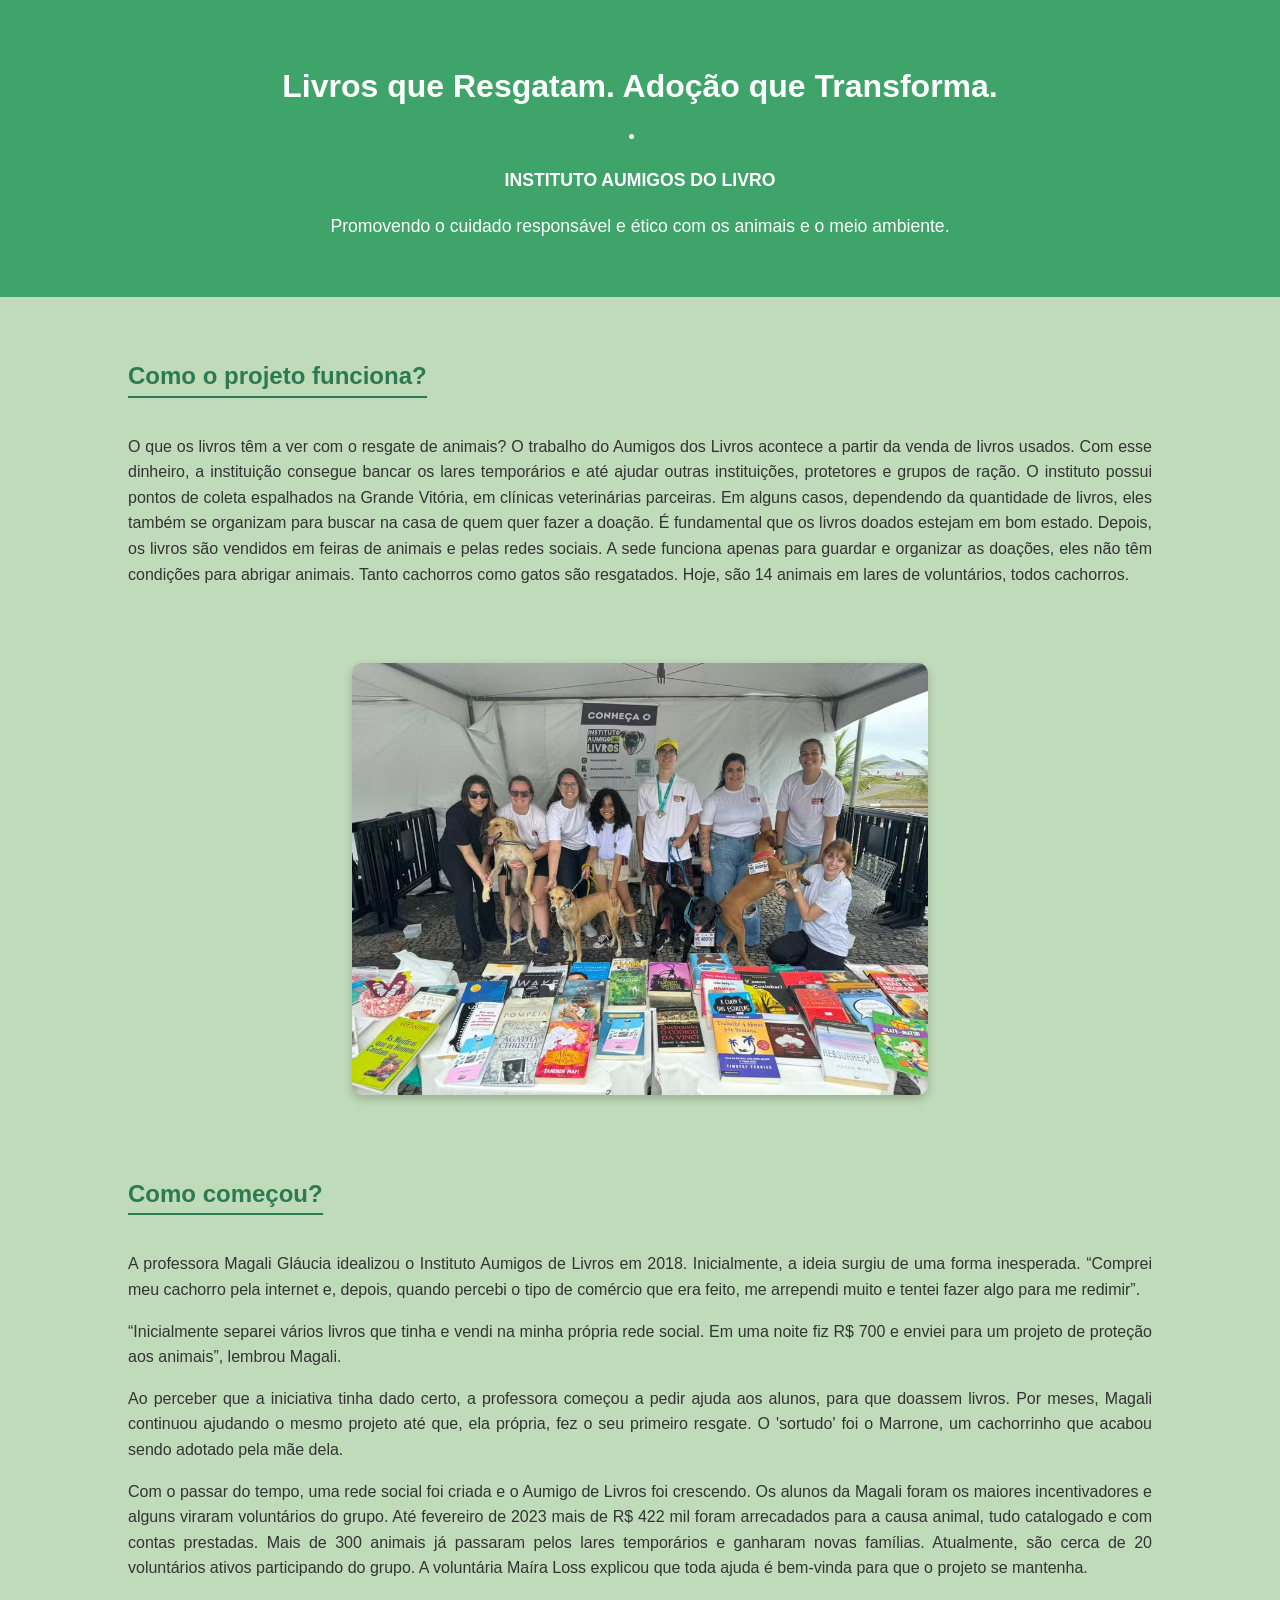
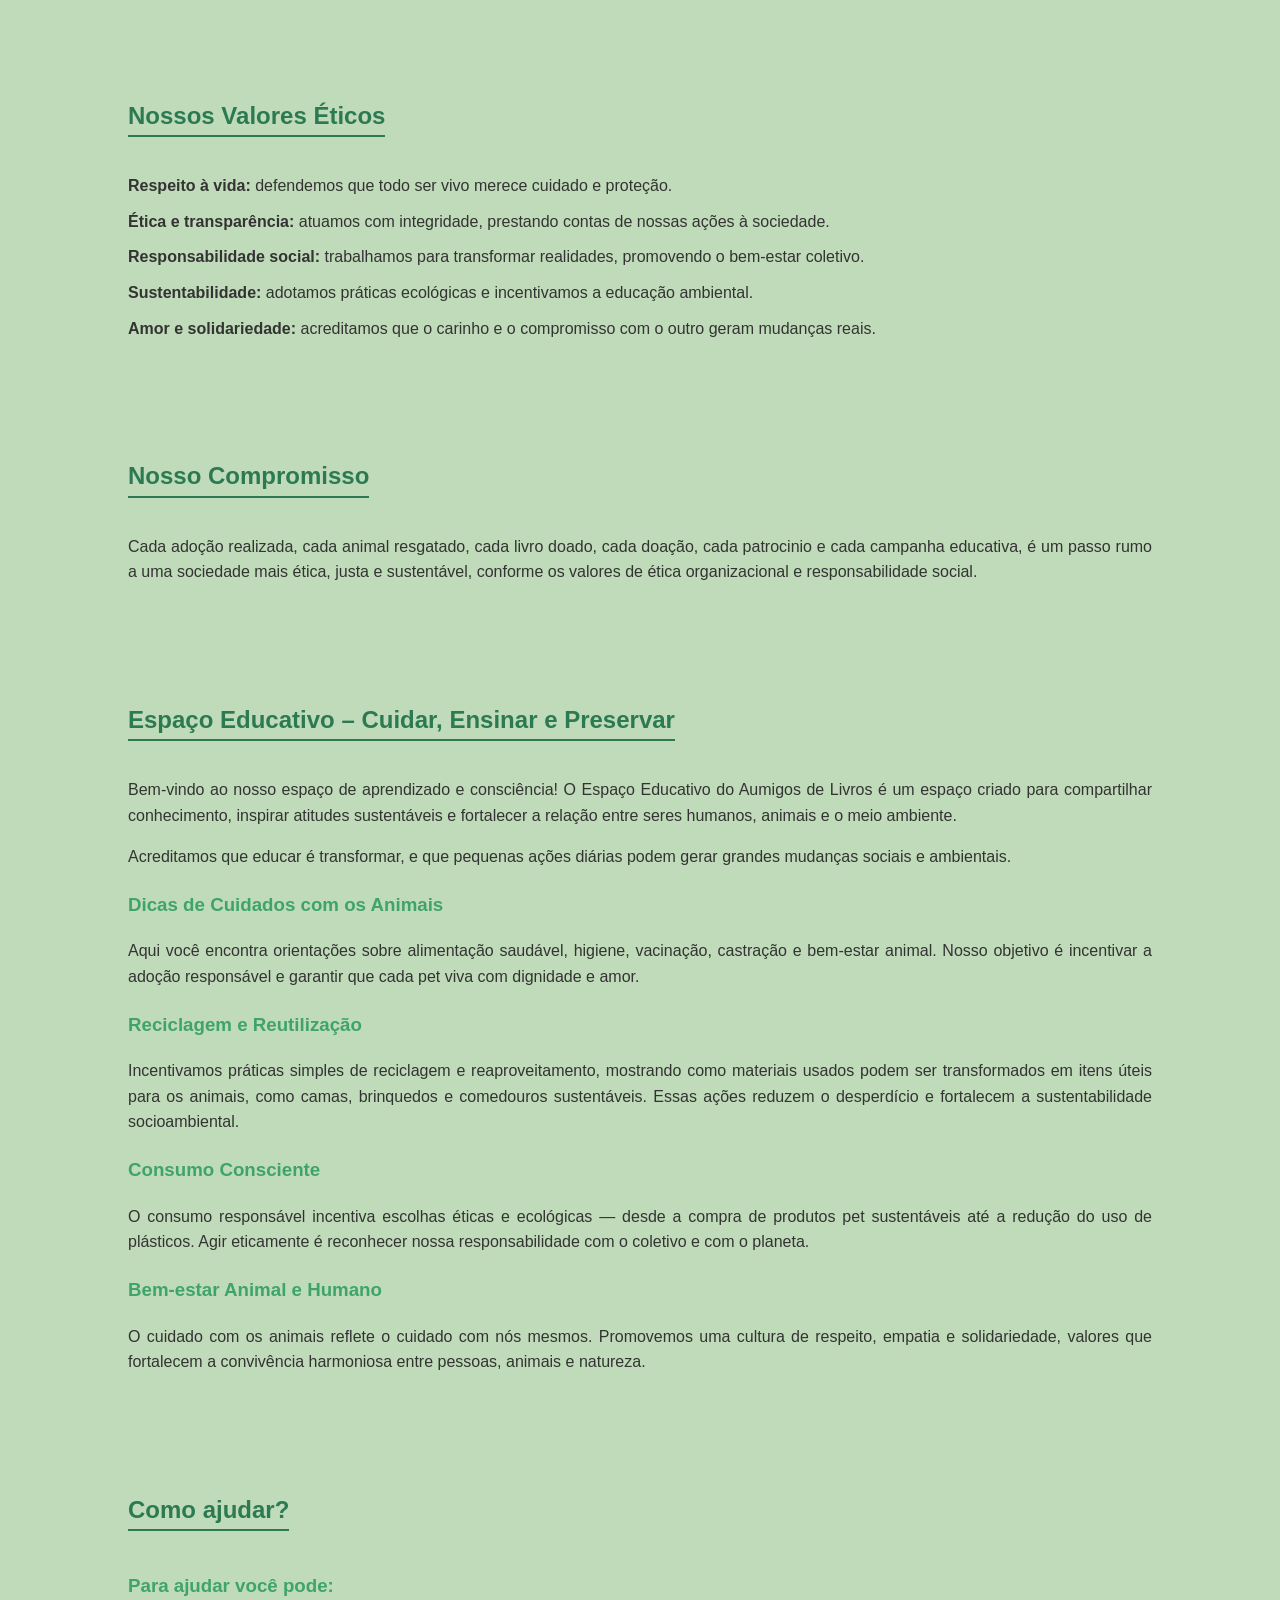
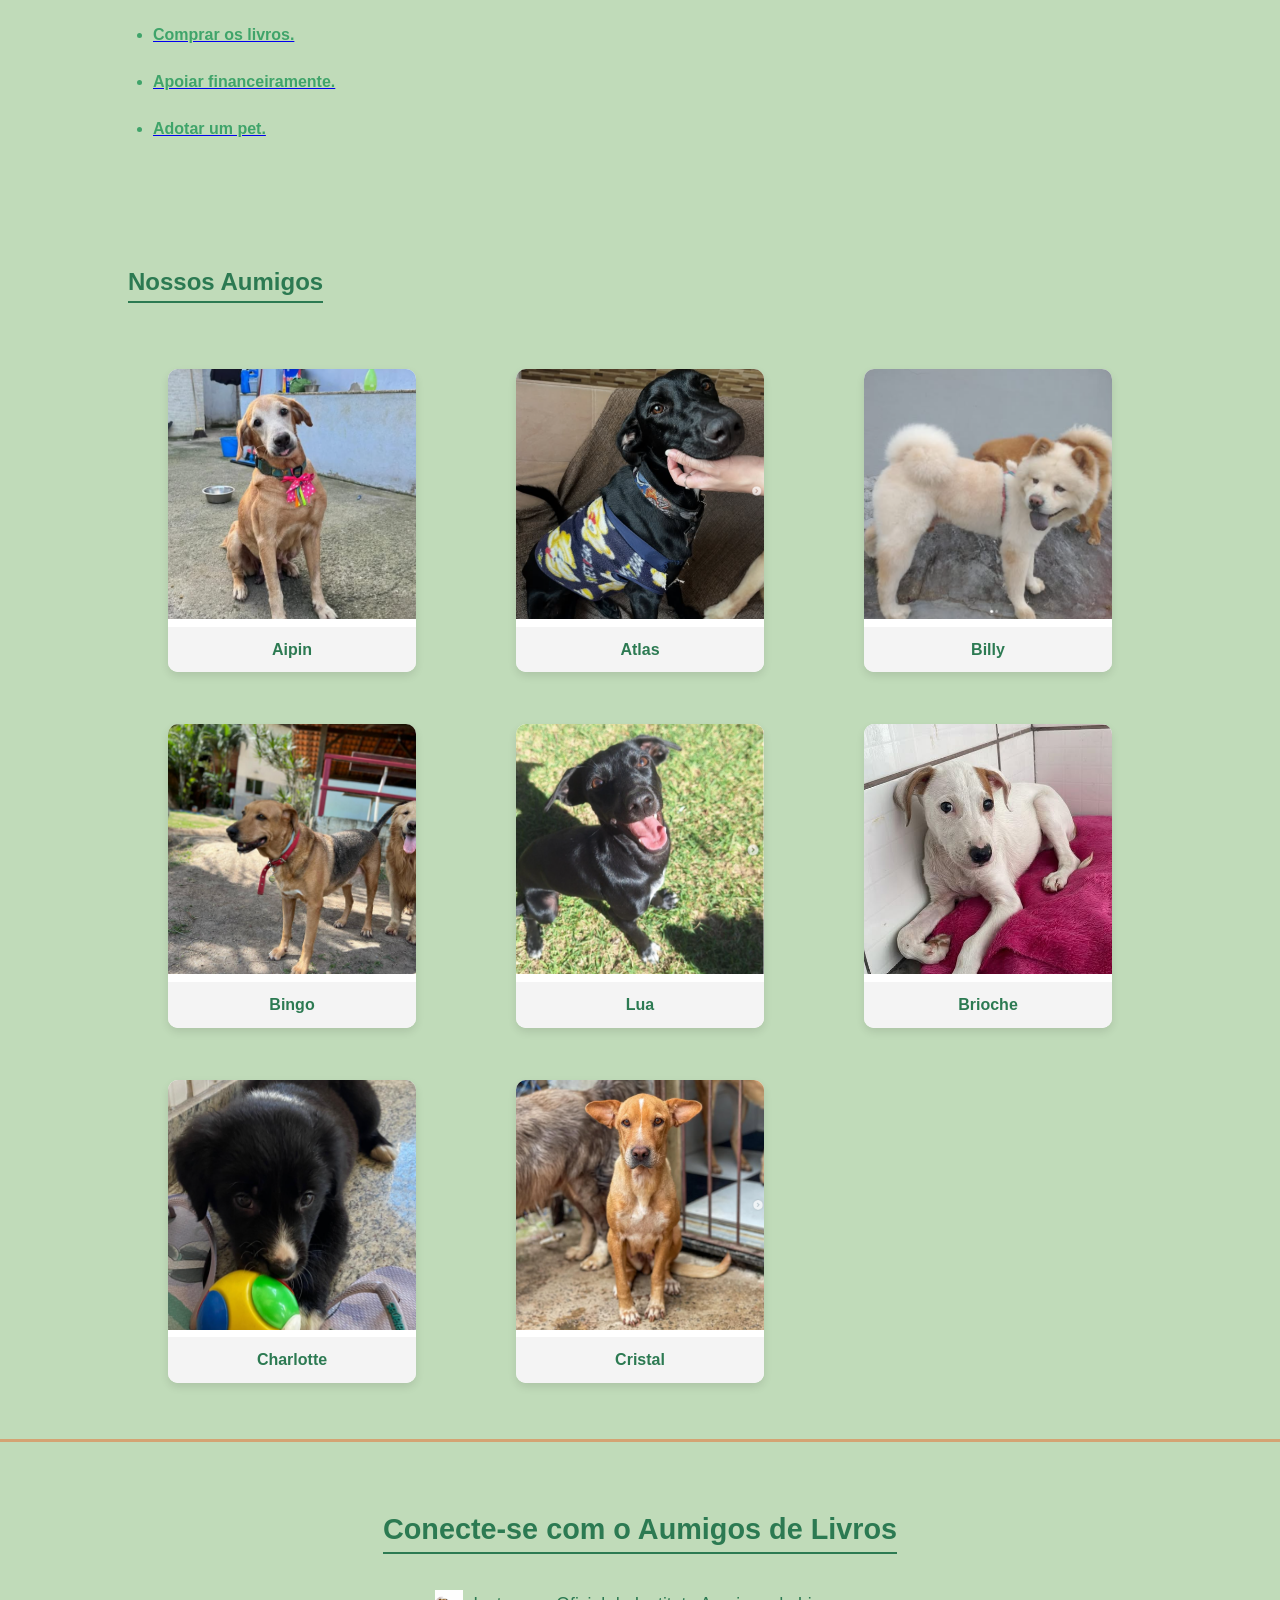
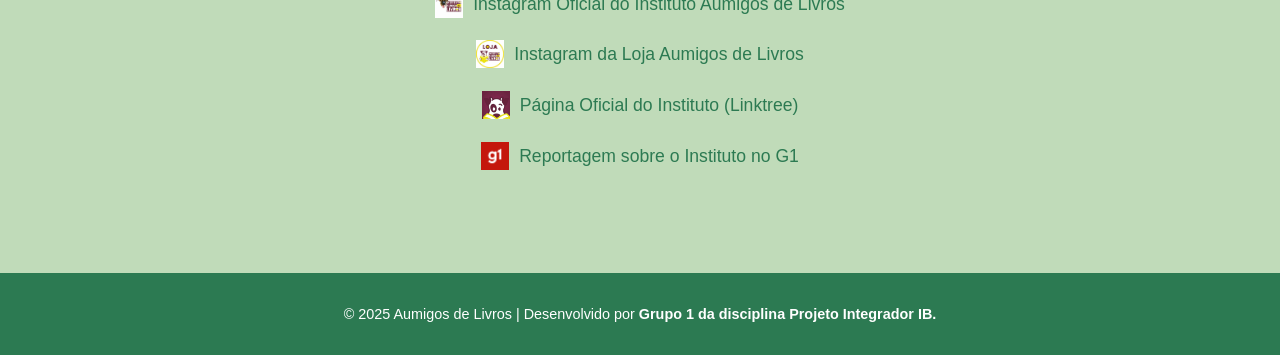
==== commit d105bc67: "Update index.html" ====
--- a/index.html
+++ b/index.html
@@ -97,7 +97,7 @@
         <h2>Nossos Aumigos</h2>
         <div class="galeria">
             <figure>
-                <img src="imagens/Aipin.PNG" alt="Aipin">
+                <img src="imagens/Dona Flor.PNG" alt="Aipin">
                 <figcaption>Aipin</figcaption>
             </figure>
             <figure>
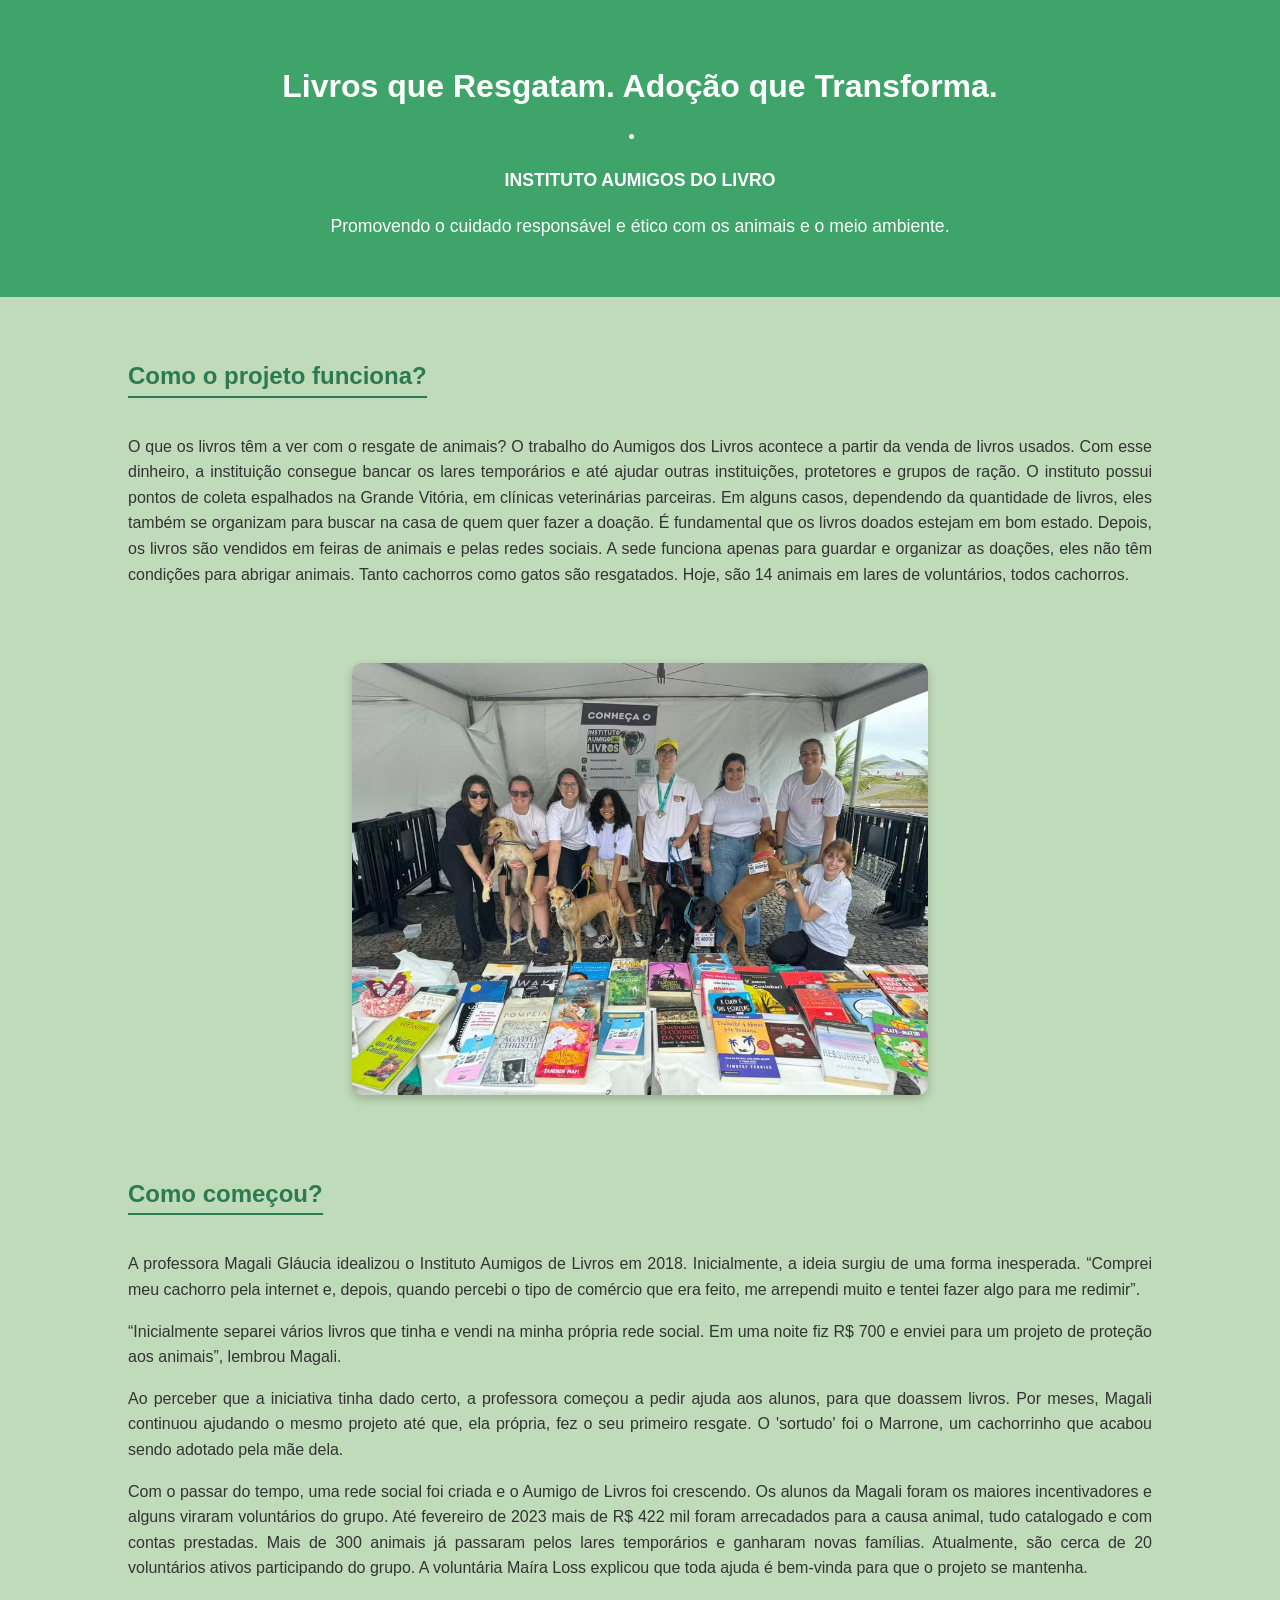
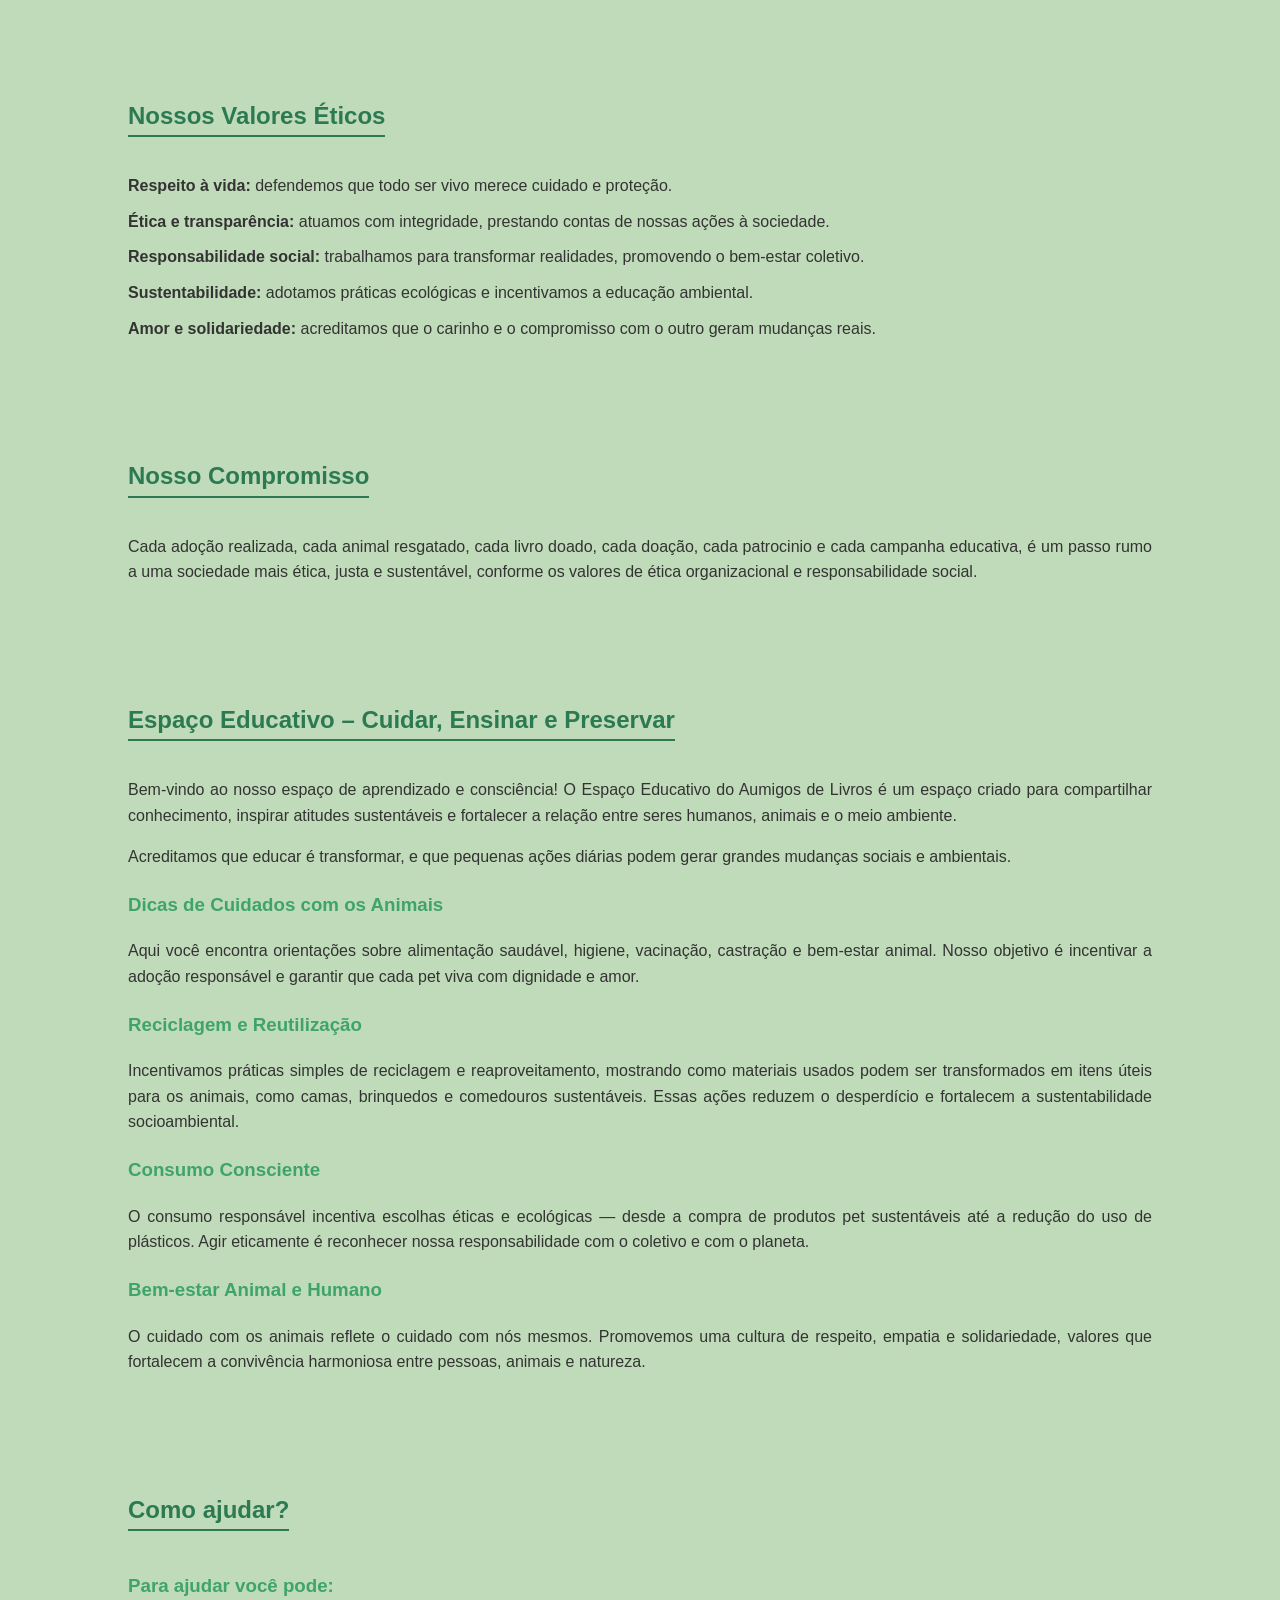
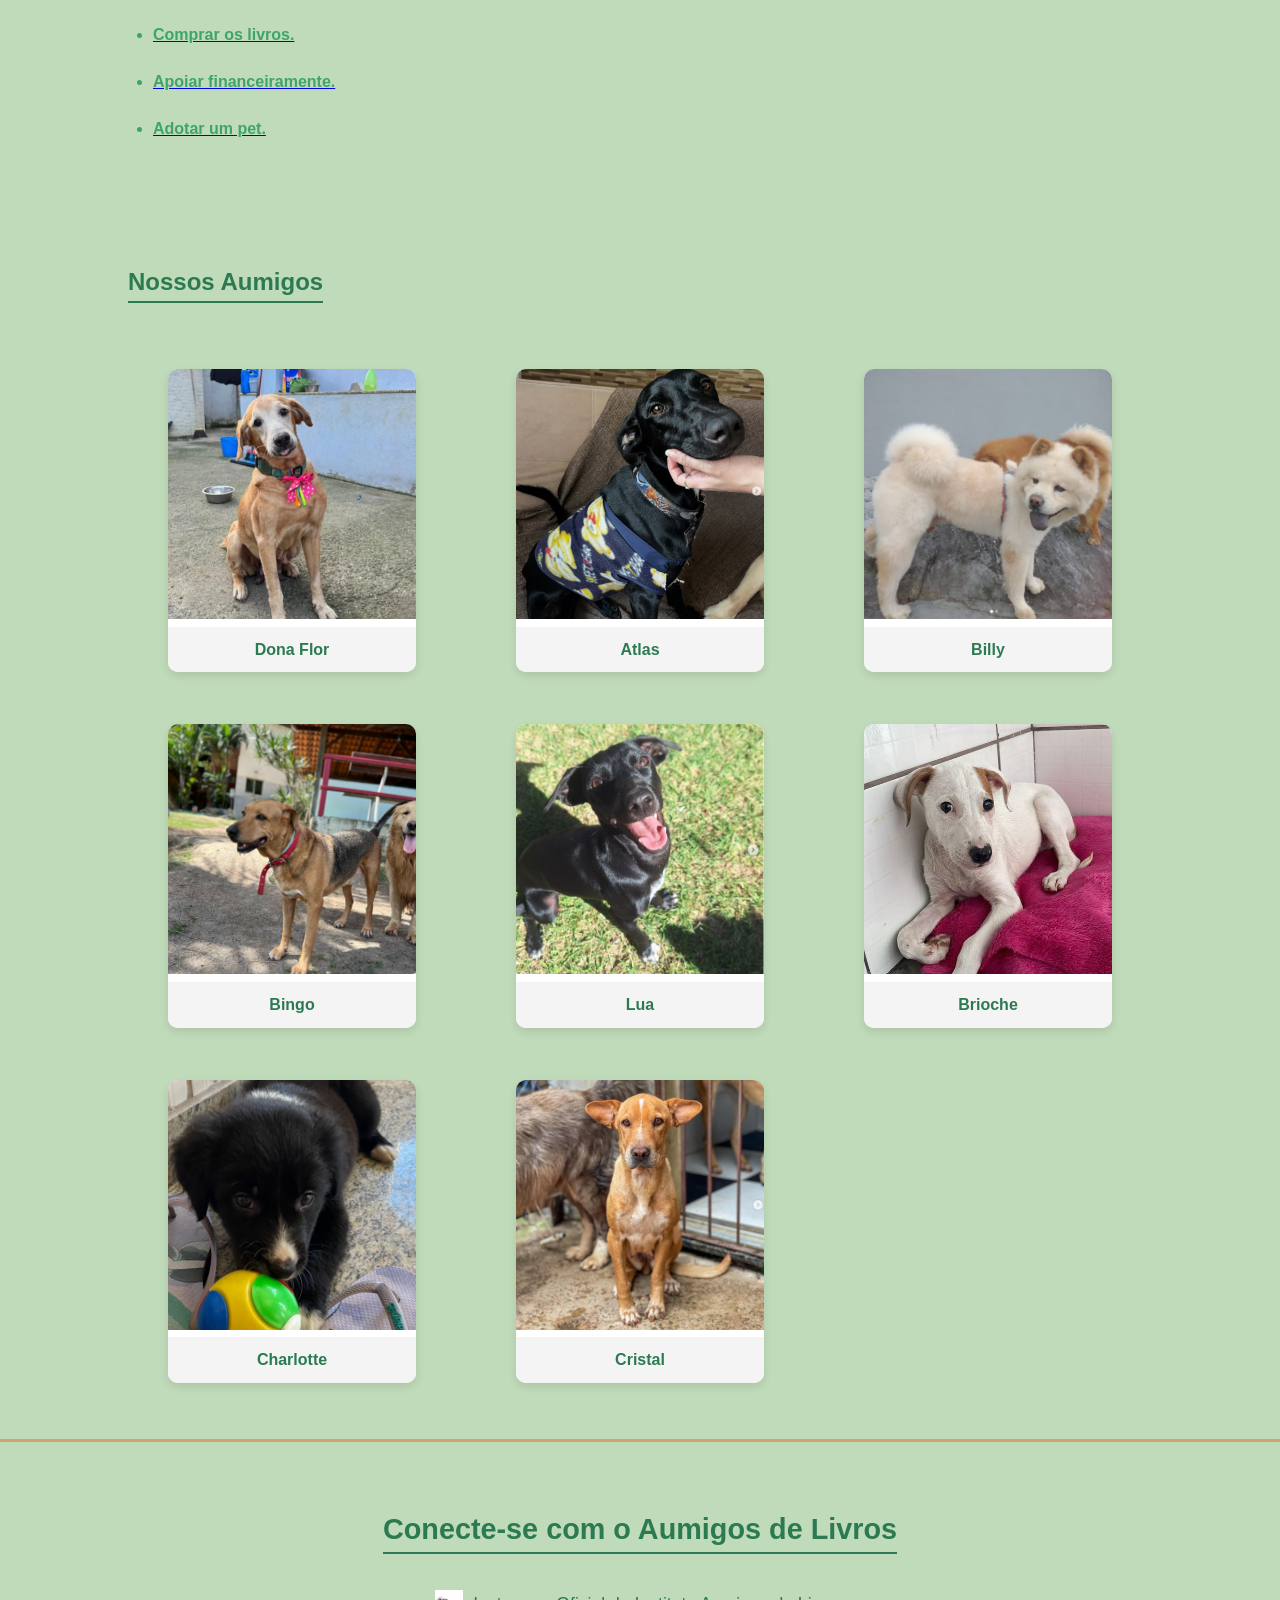
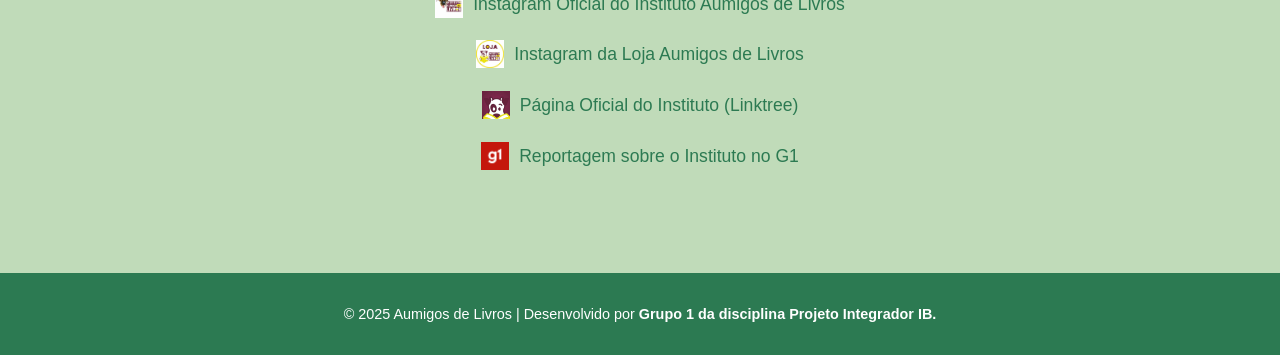
==== commit 5ab0a842: "Update index.html" ====
--- a/index.html
+++ b/index.html
@@ -98,7 +98,7 @@
         <div class="galeria">
             <figure>
                 <img src="imagens/Dona Flor.PNG" alt="Aipin">
-                <figcaption>Aipin</figcaption>
+                <figcaption>Dona Flor</figcaption>
             </figure>
             <figure>
                 <img src="imagens/Atlas.PNG" alt="Atlas">
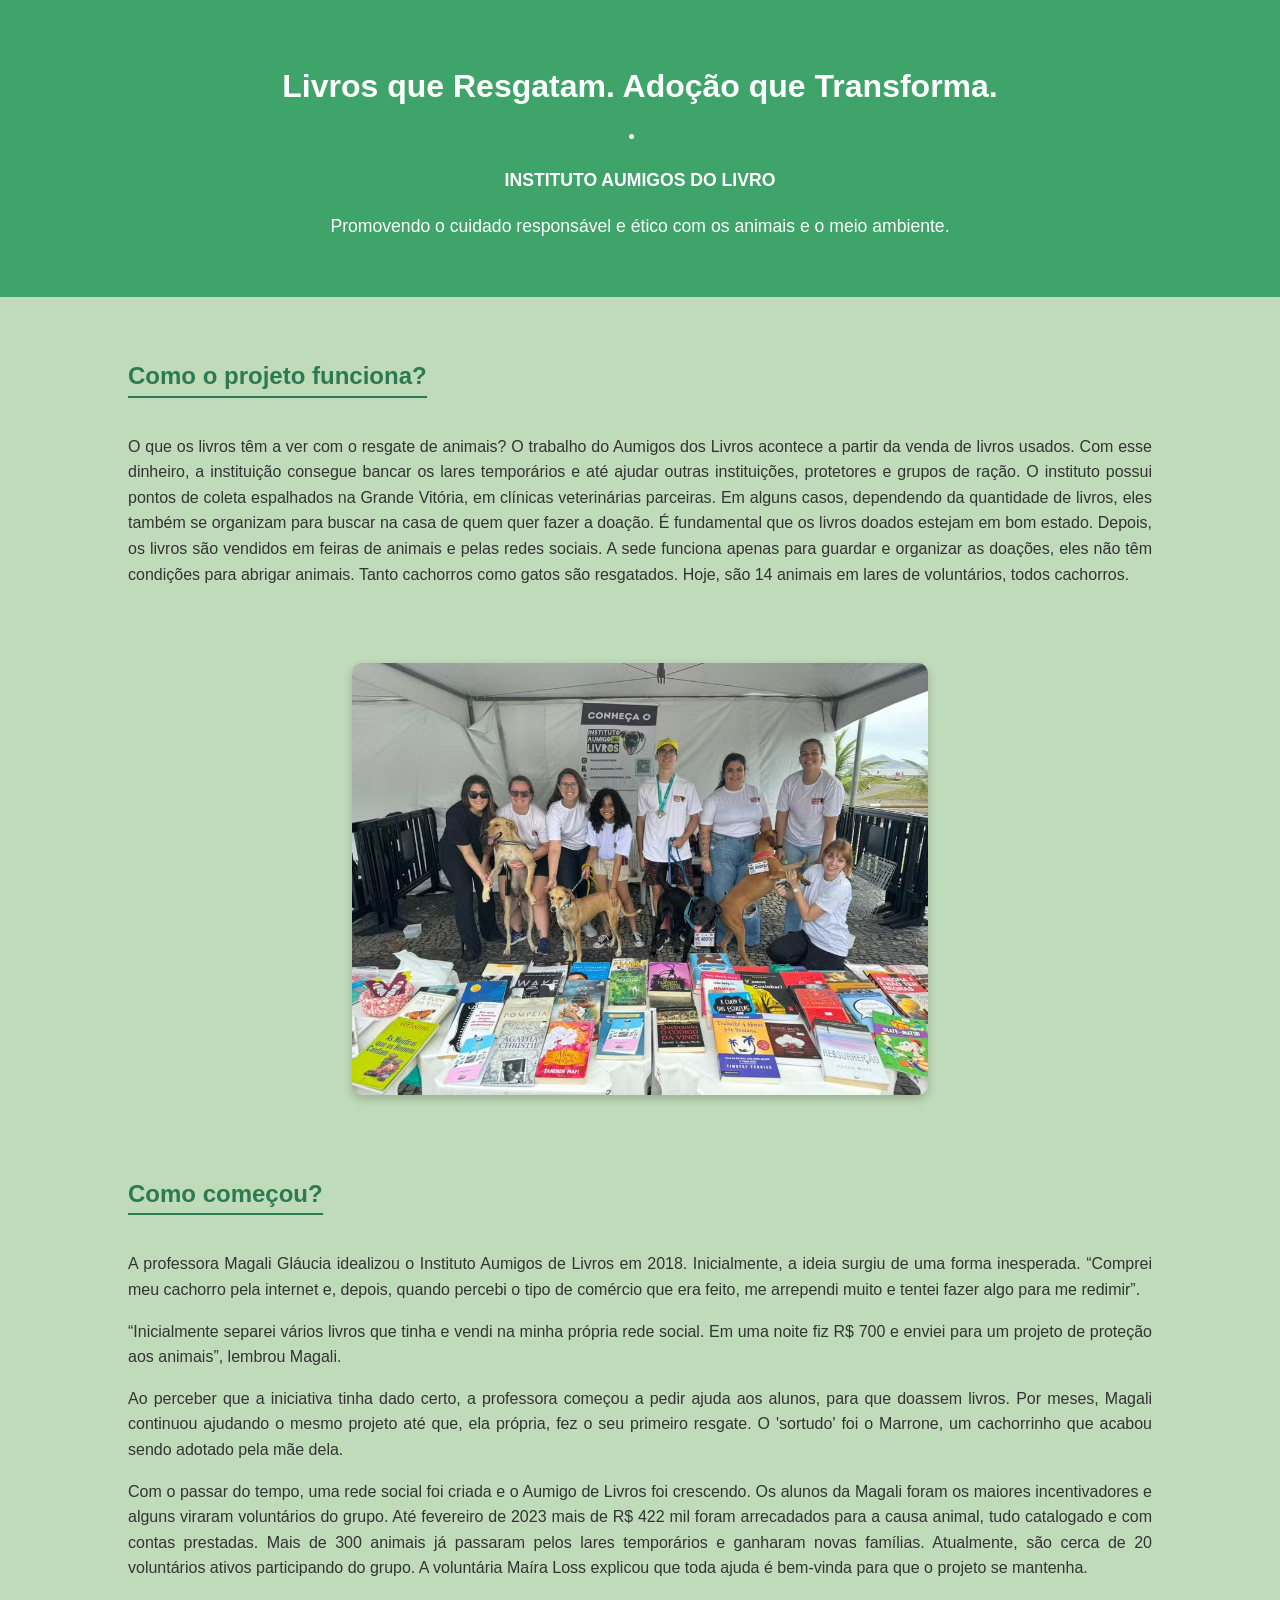
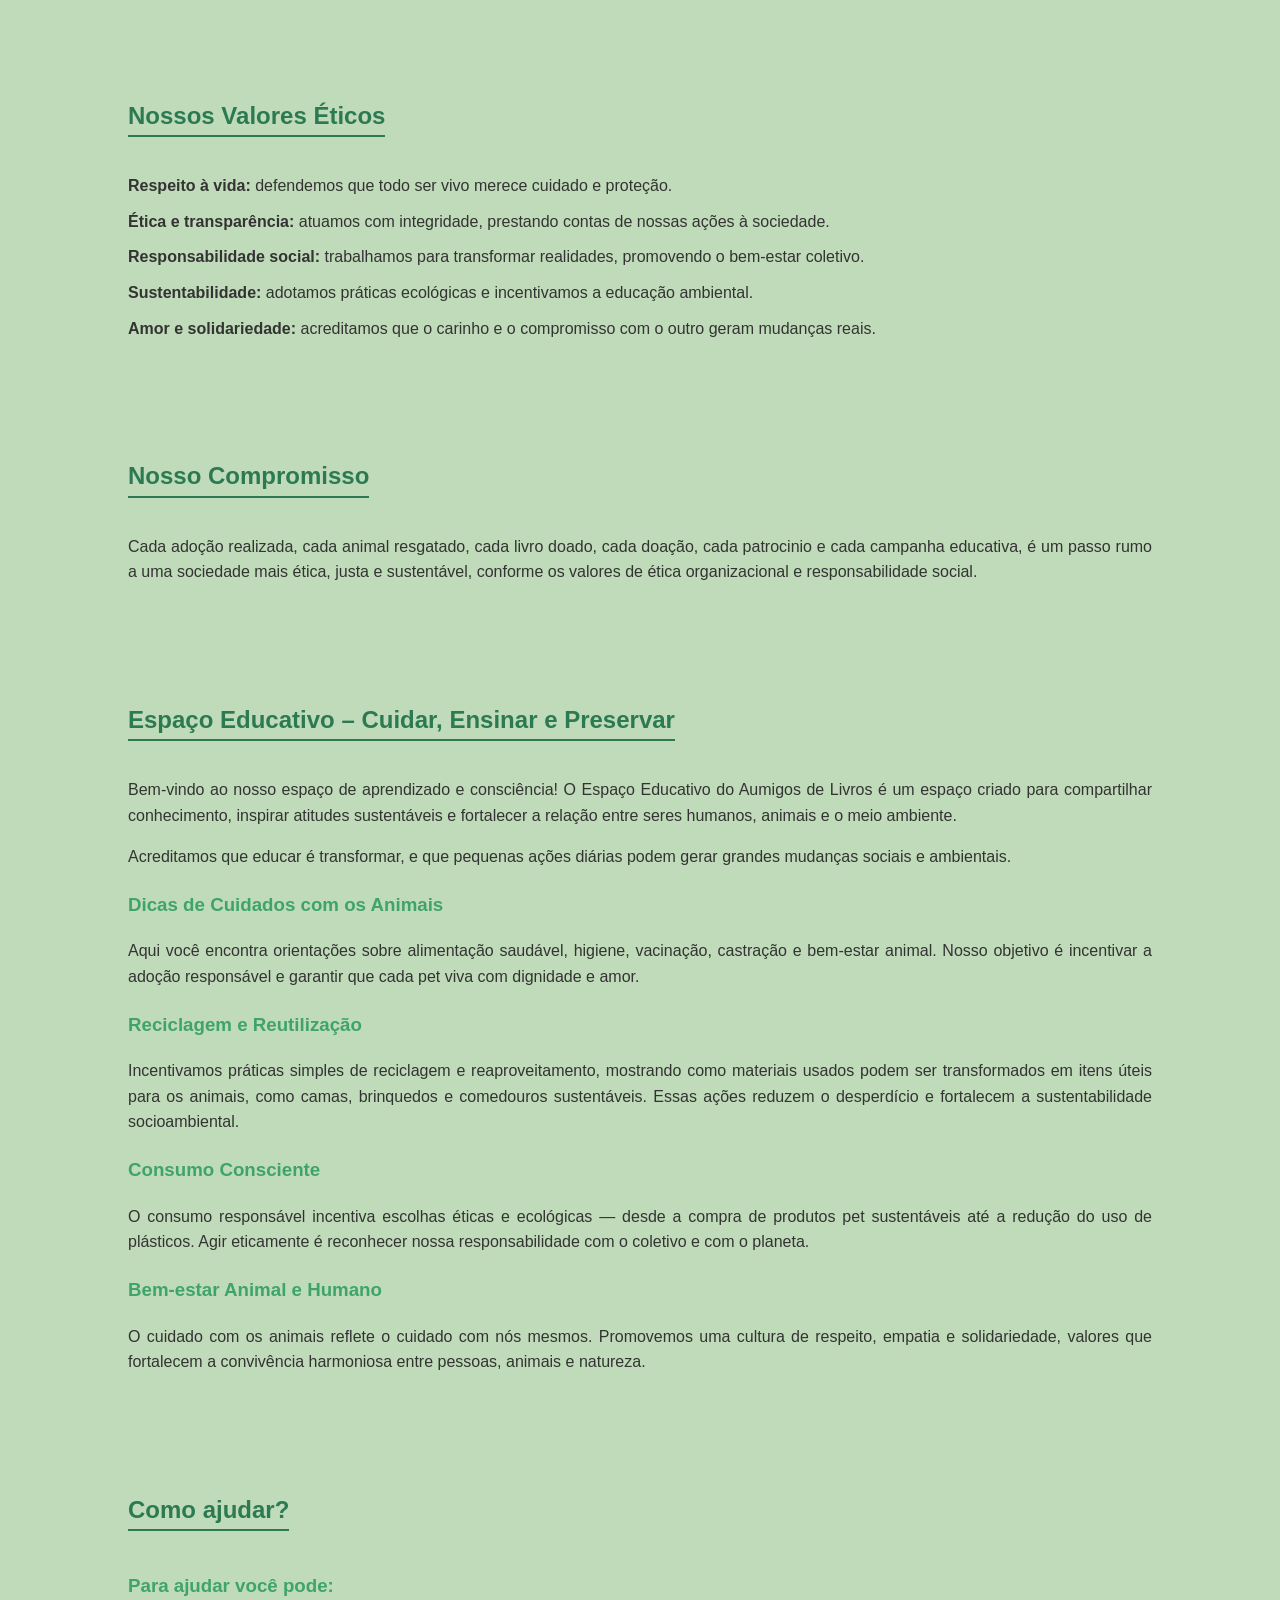
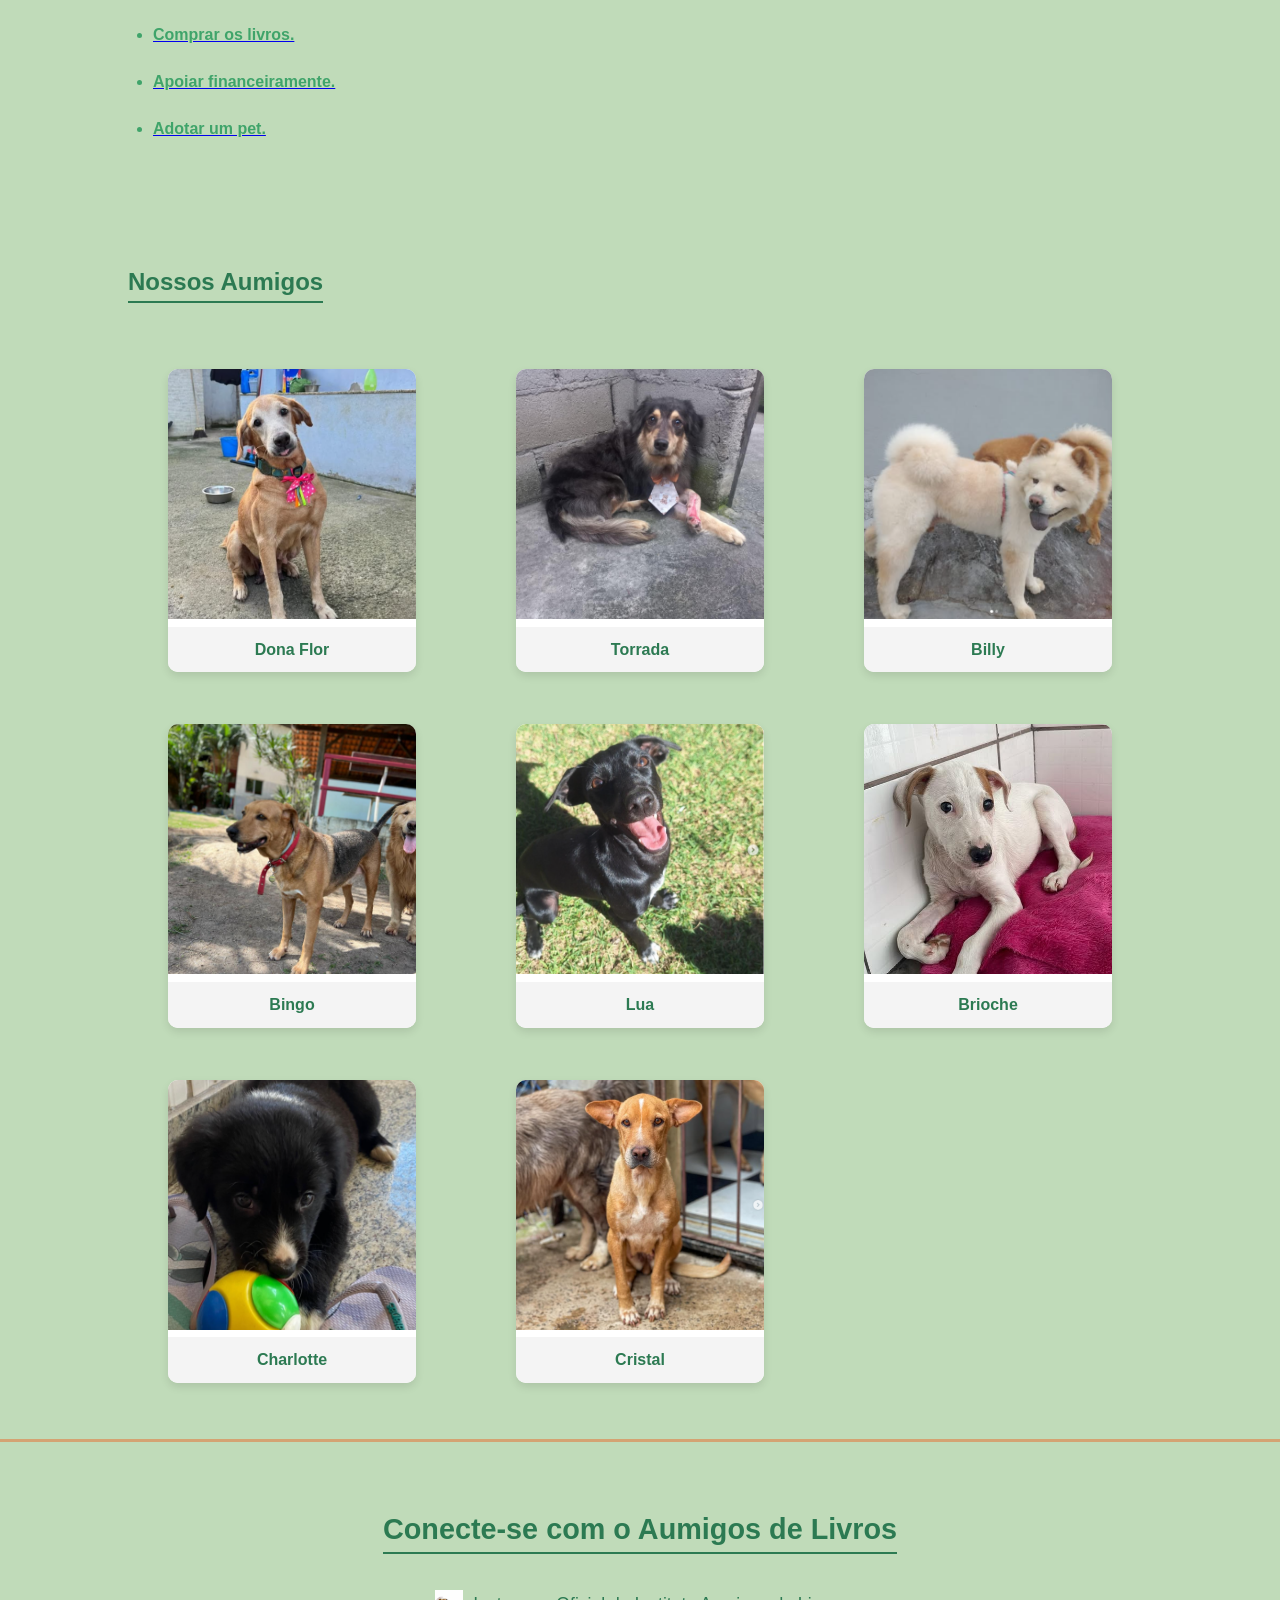
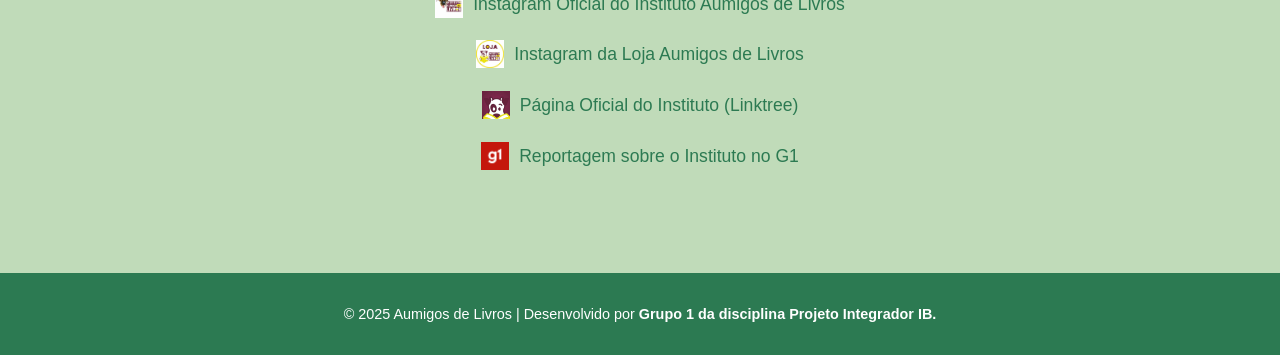
==== commit 56da345c: "torrada kk" ====
--- a/index.html
+++ b/index.html
@@ -101,8 +101,8 @@
                 <figcaption>Dona Flor</figcaption>
             </figure>
             <figure>
-                <img src="imagens/Atlas.PNG" alt="Atlas">
-                <figcaption>Atlas</figcaption>
+                <img src="imagens/Torrada.jpg" alt="Atlas">
+                <figcaption>Torrada</figcaption>
             </figure>
             <figure>
                 <img src="imagens/Billy.PNG" alt="Billy">
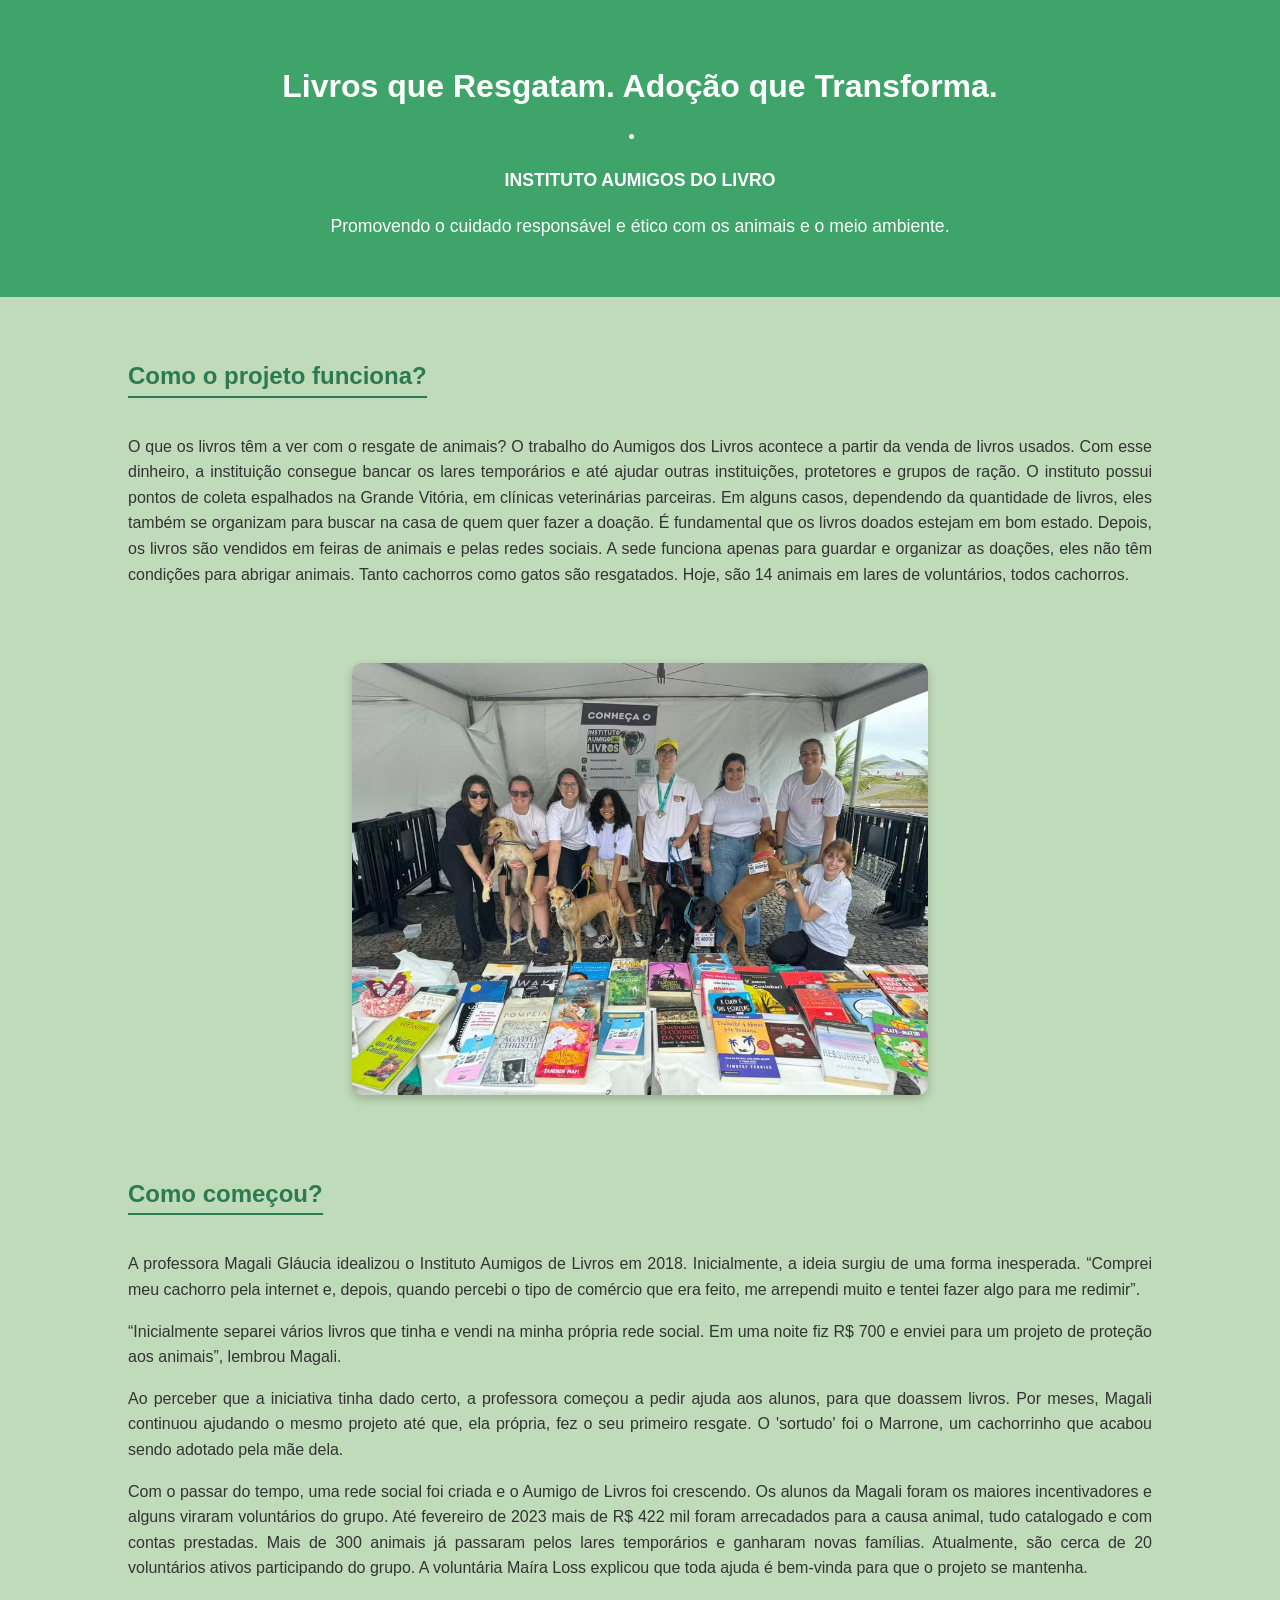
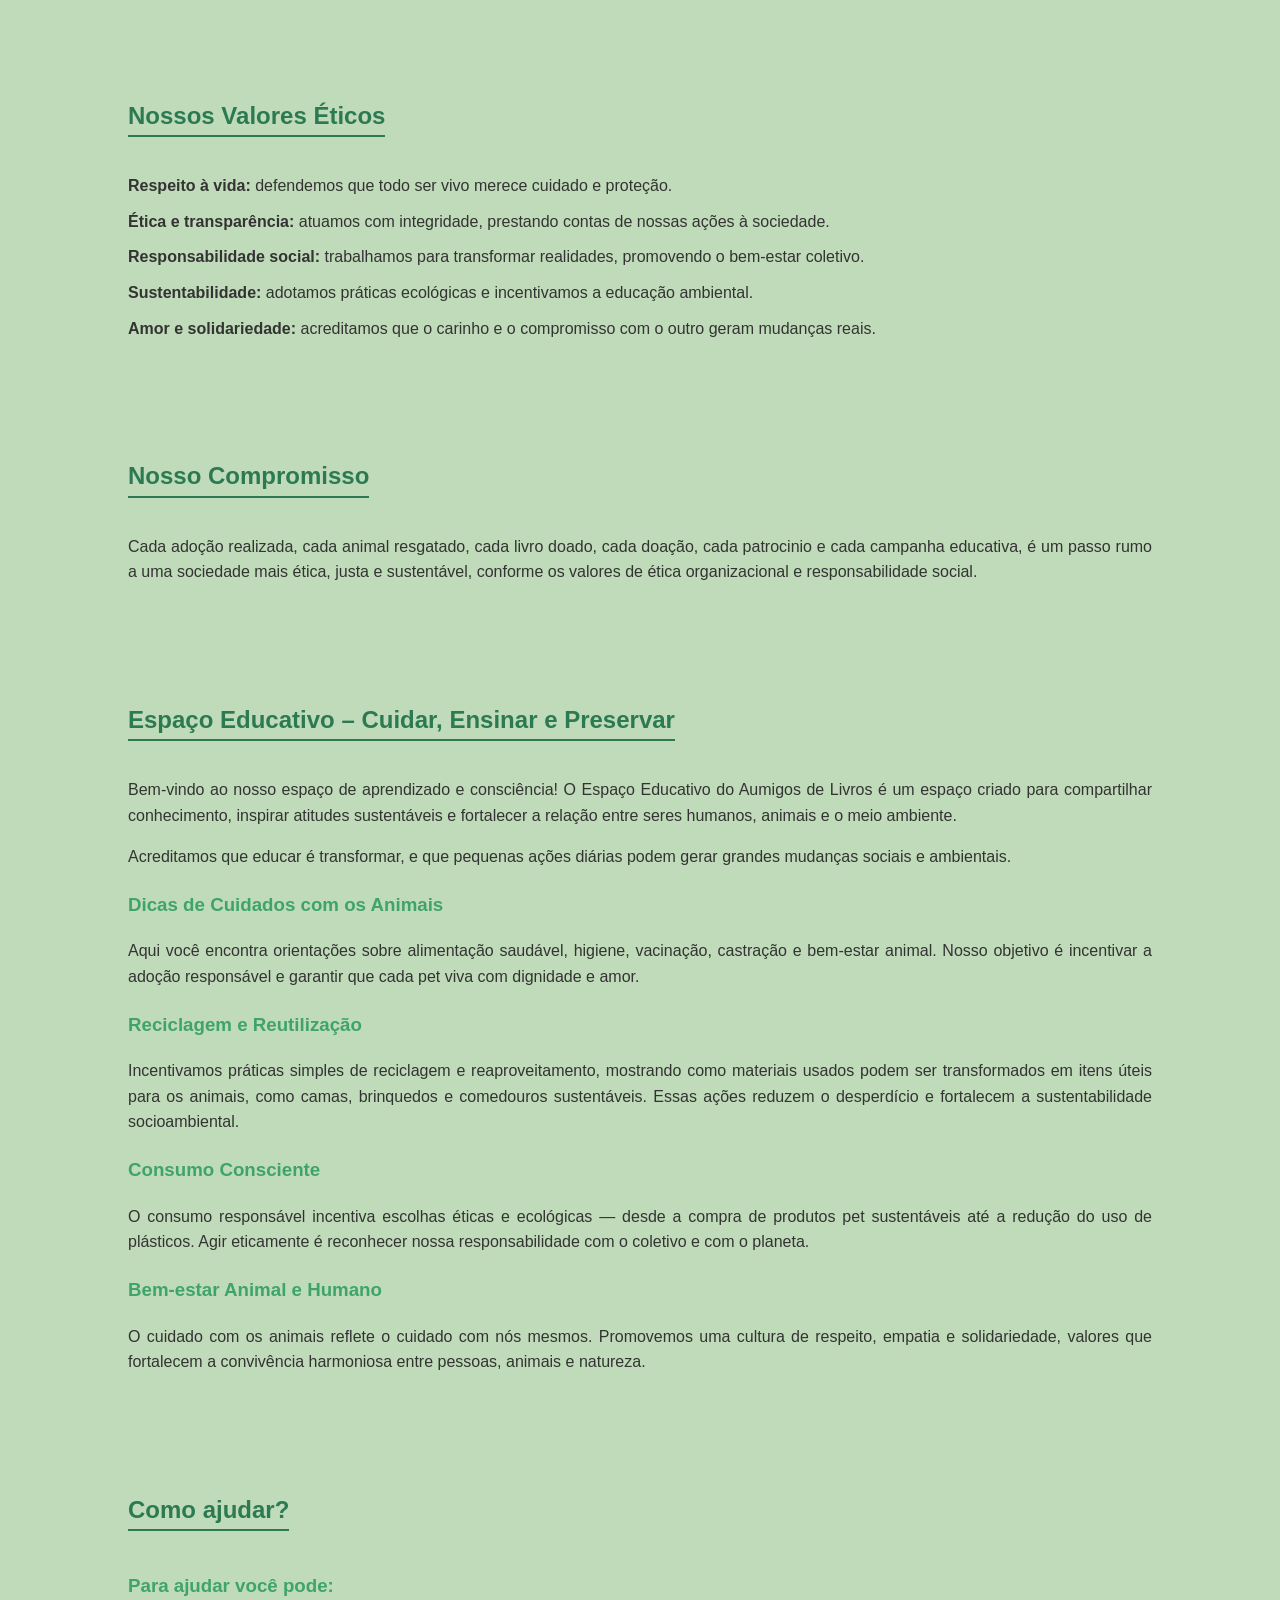
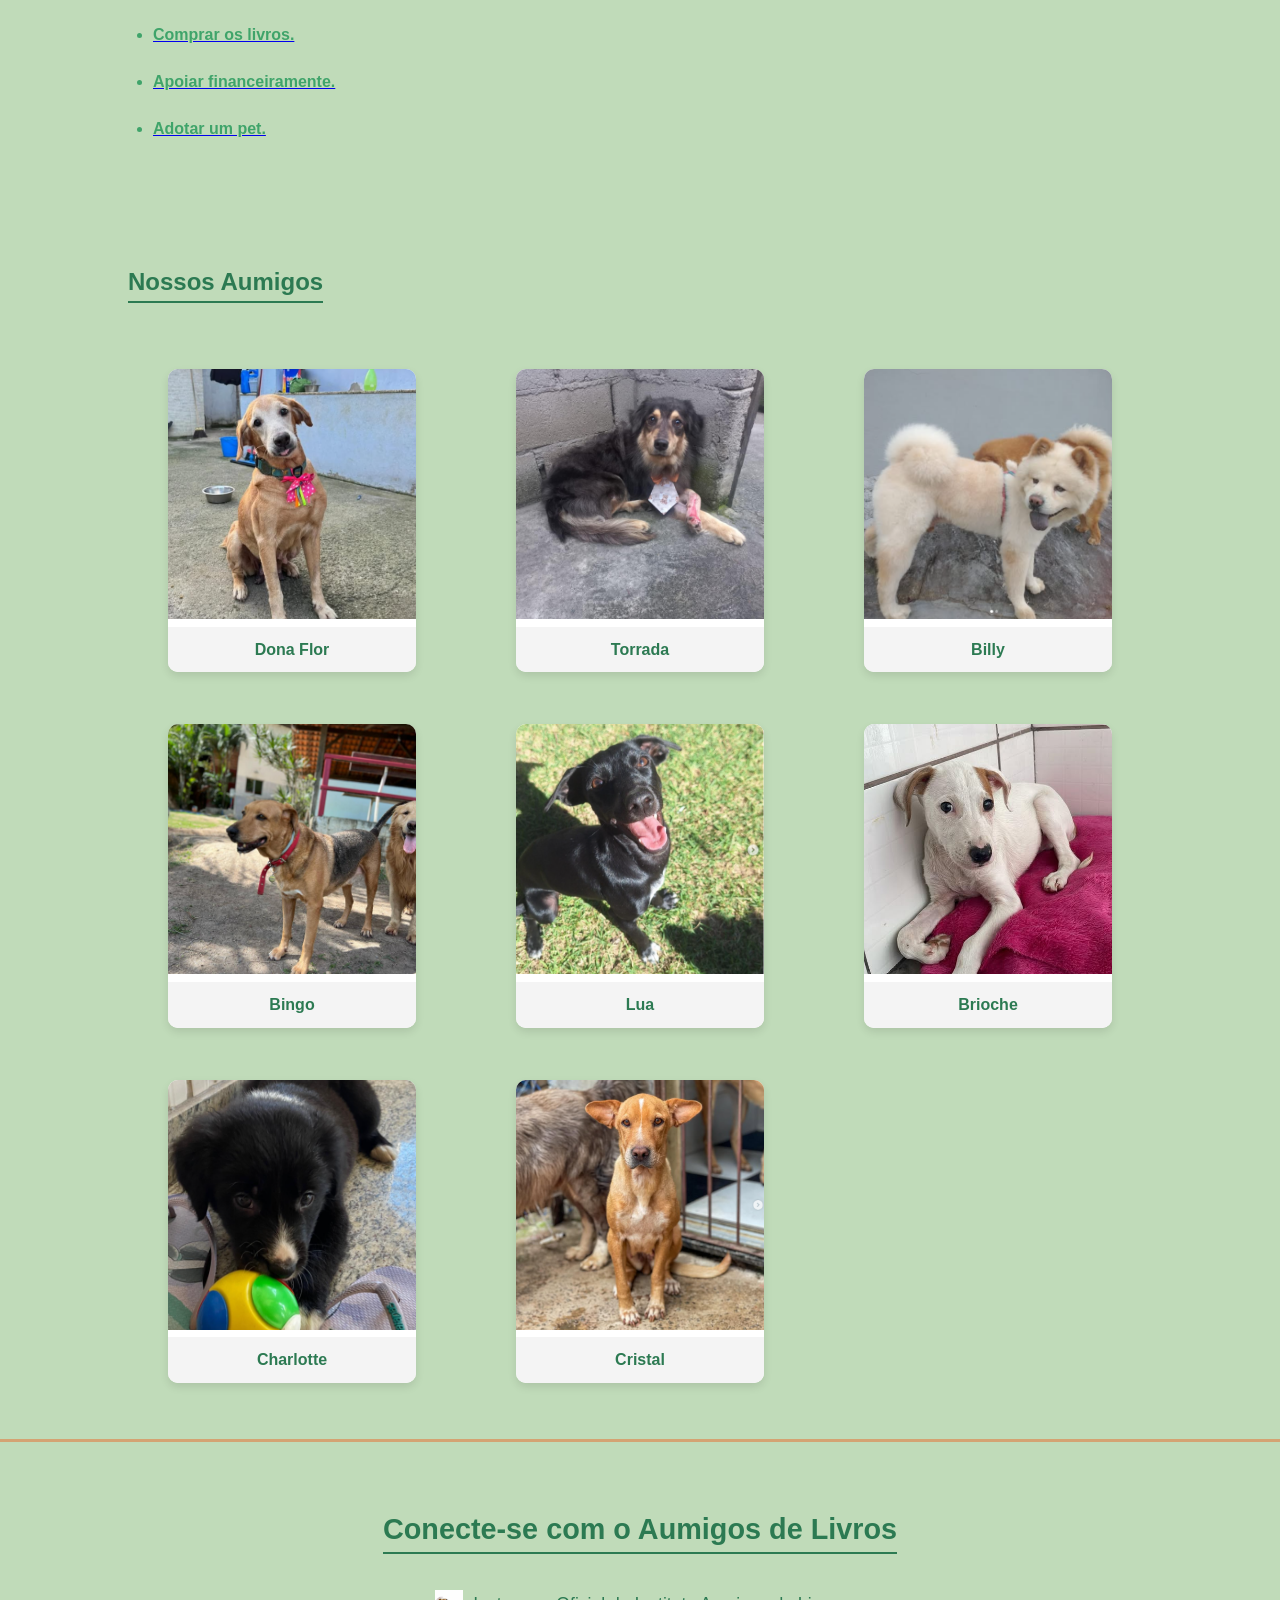
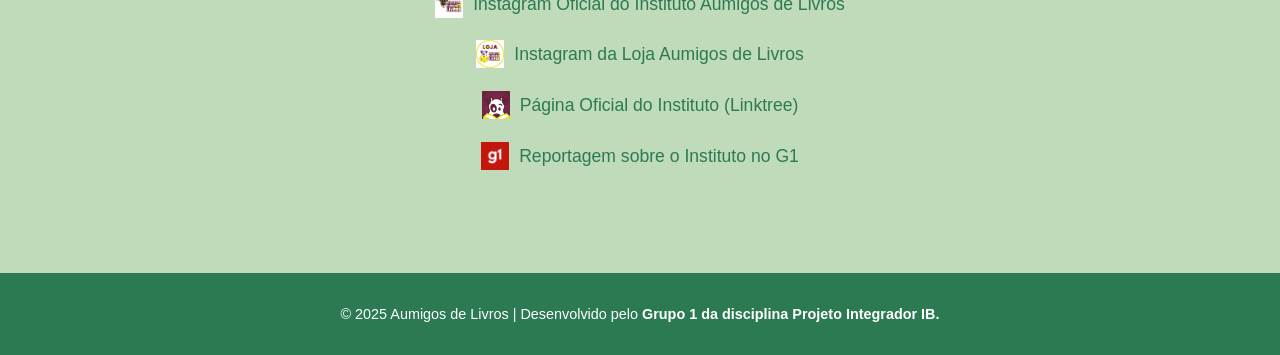
==== commit 815045a2: "footer footer" ====
--- a/index.html
+++ b/index.html
@@ -163,7 +163,7 @@
 
 
     <footer>
-        <p>© 2025 Aumigos de Livros | Desenvolvido por <strong>Grupo 1 da disciplina Projeto Integrador IB.</strong></p>
+        <p>© 2025 Aumigos de Livros | Desenvolvido pelo <strong>Grupo 1 da disciplina Projeto Integrador IB.</strong></p>
     </footer>
 </body>
 </html>
